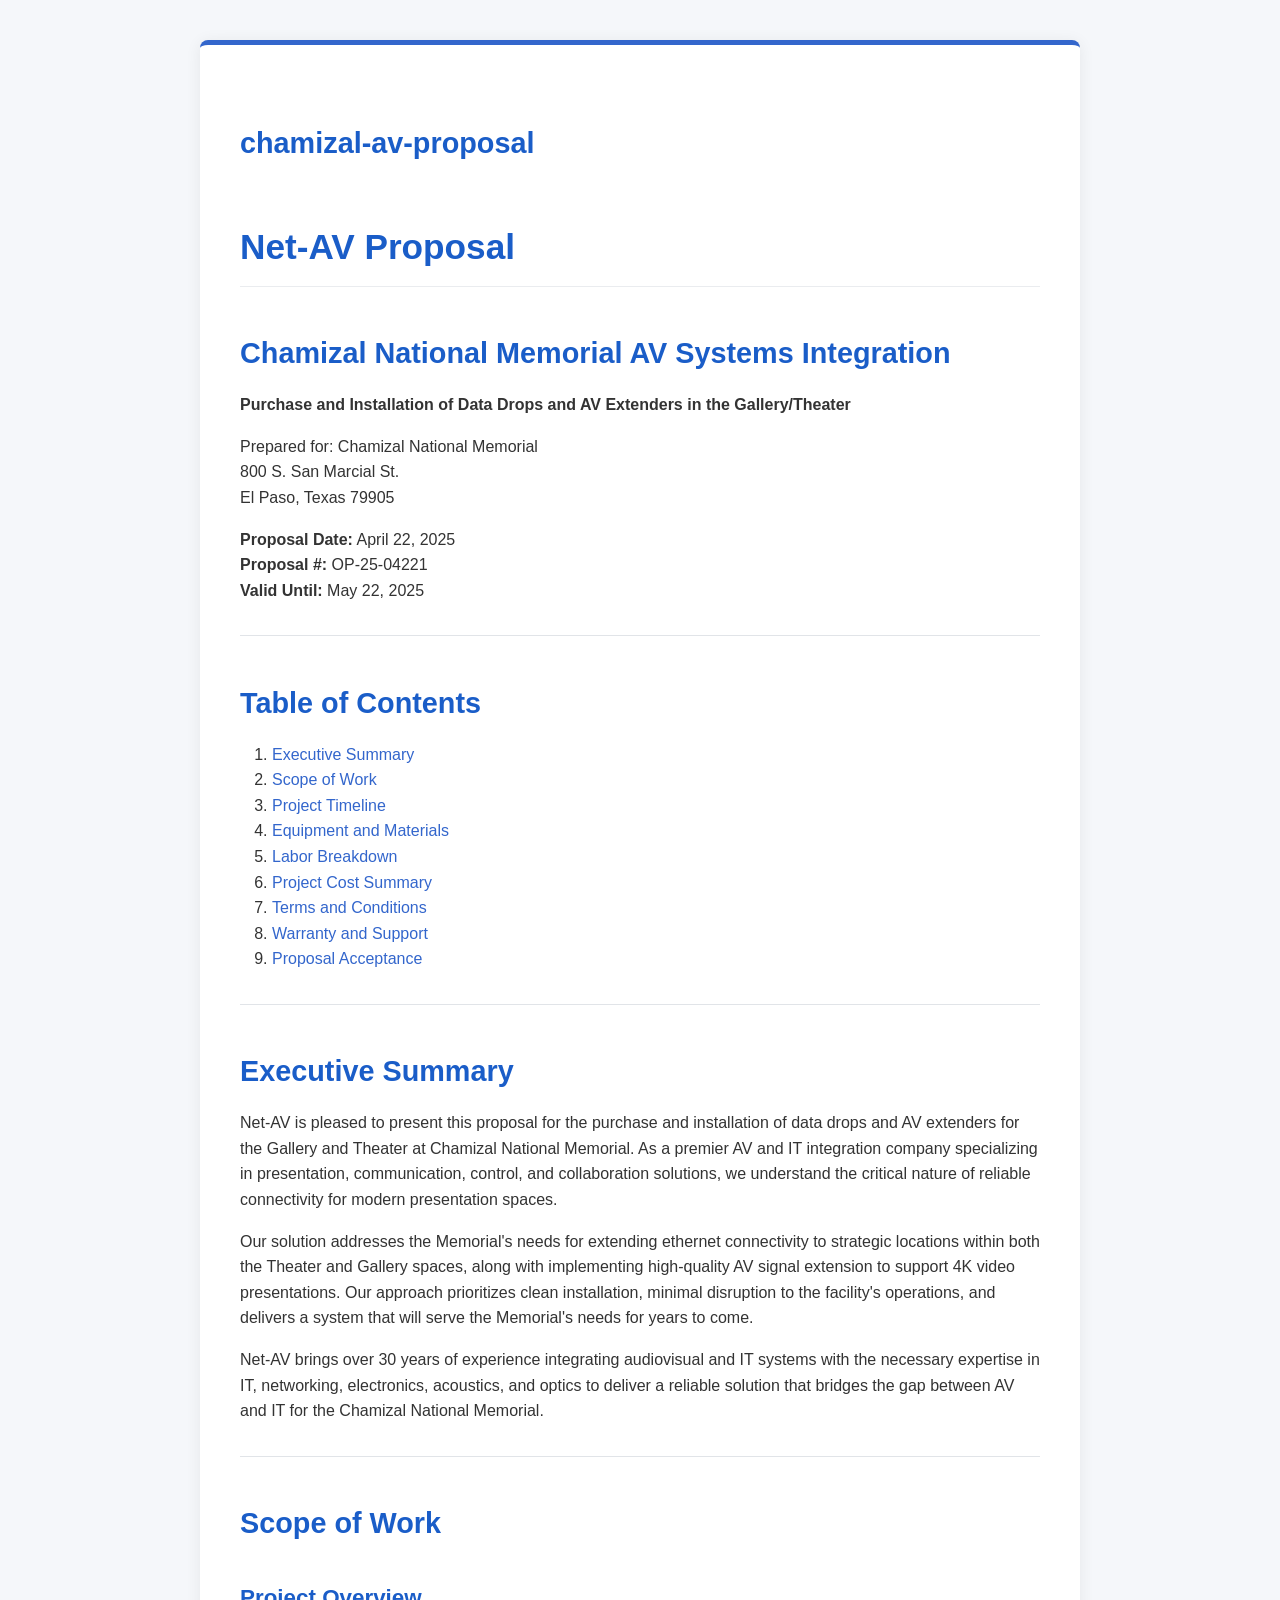
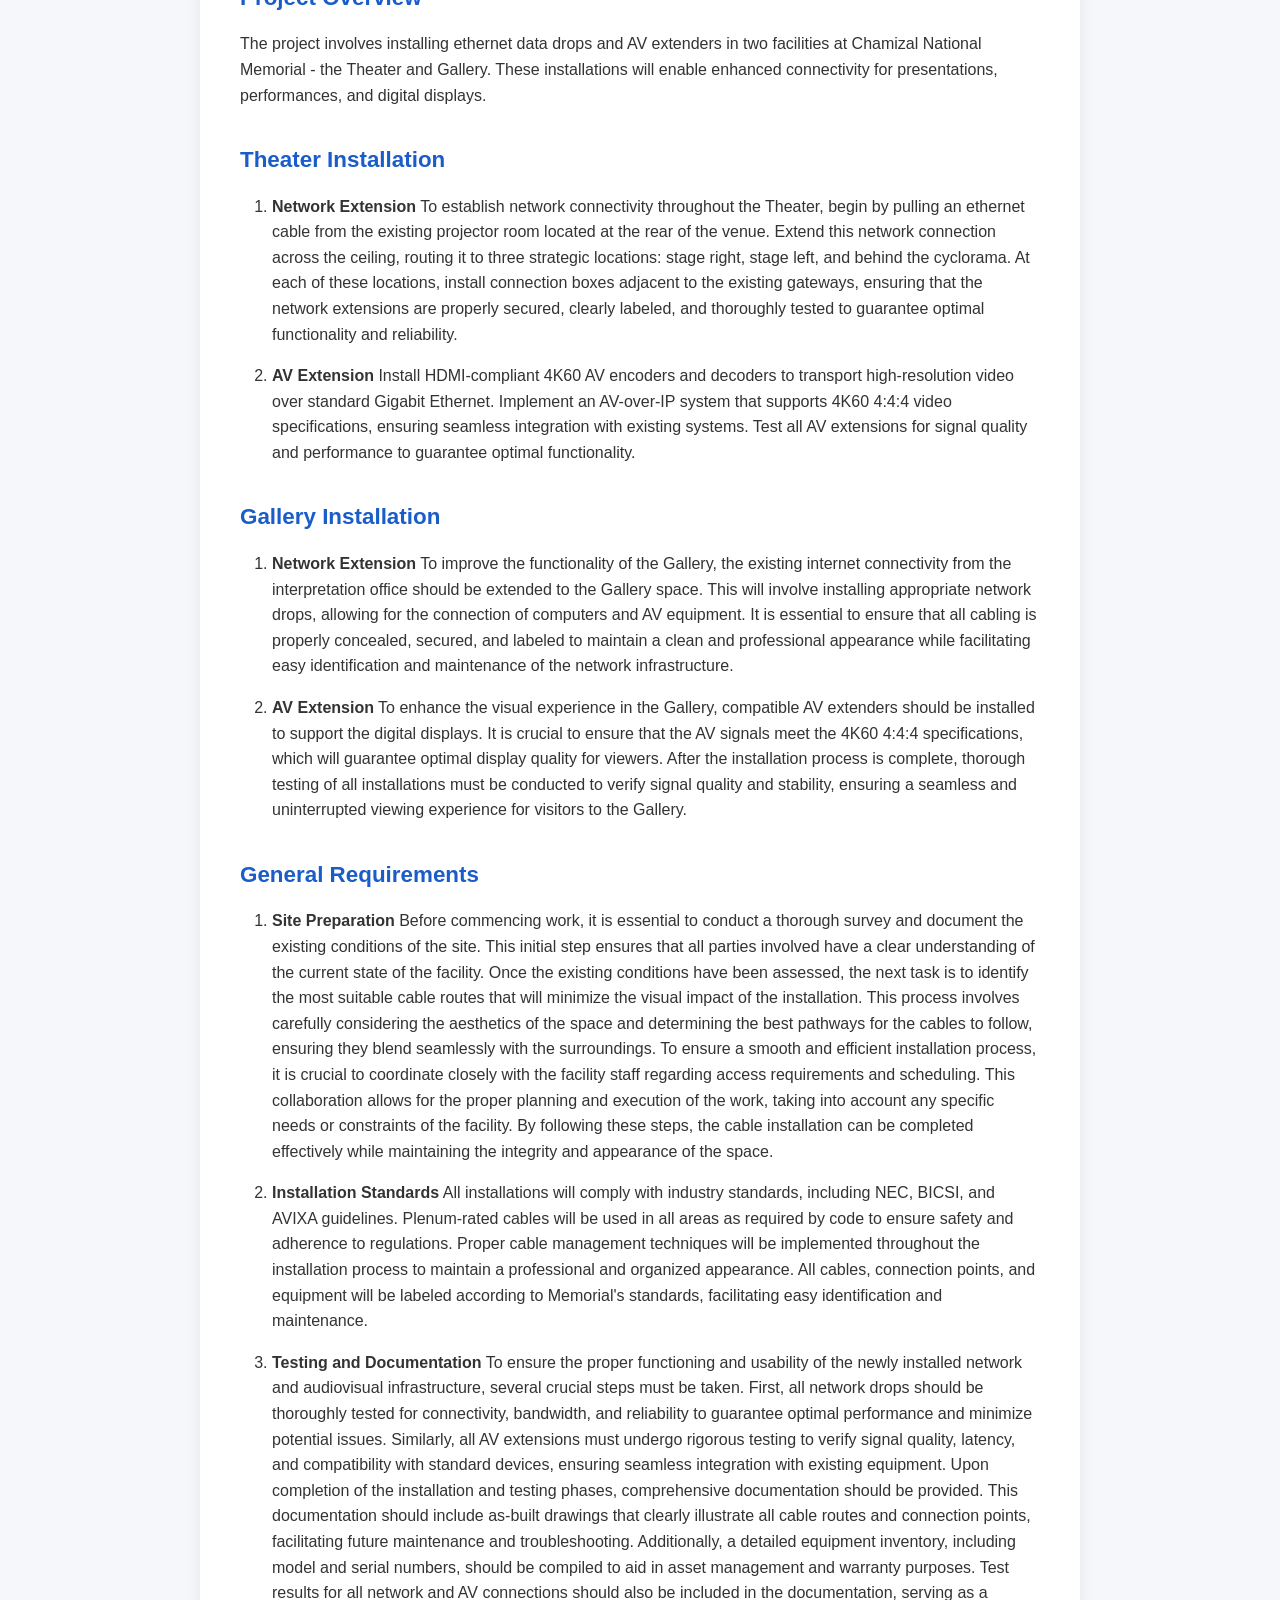
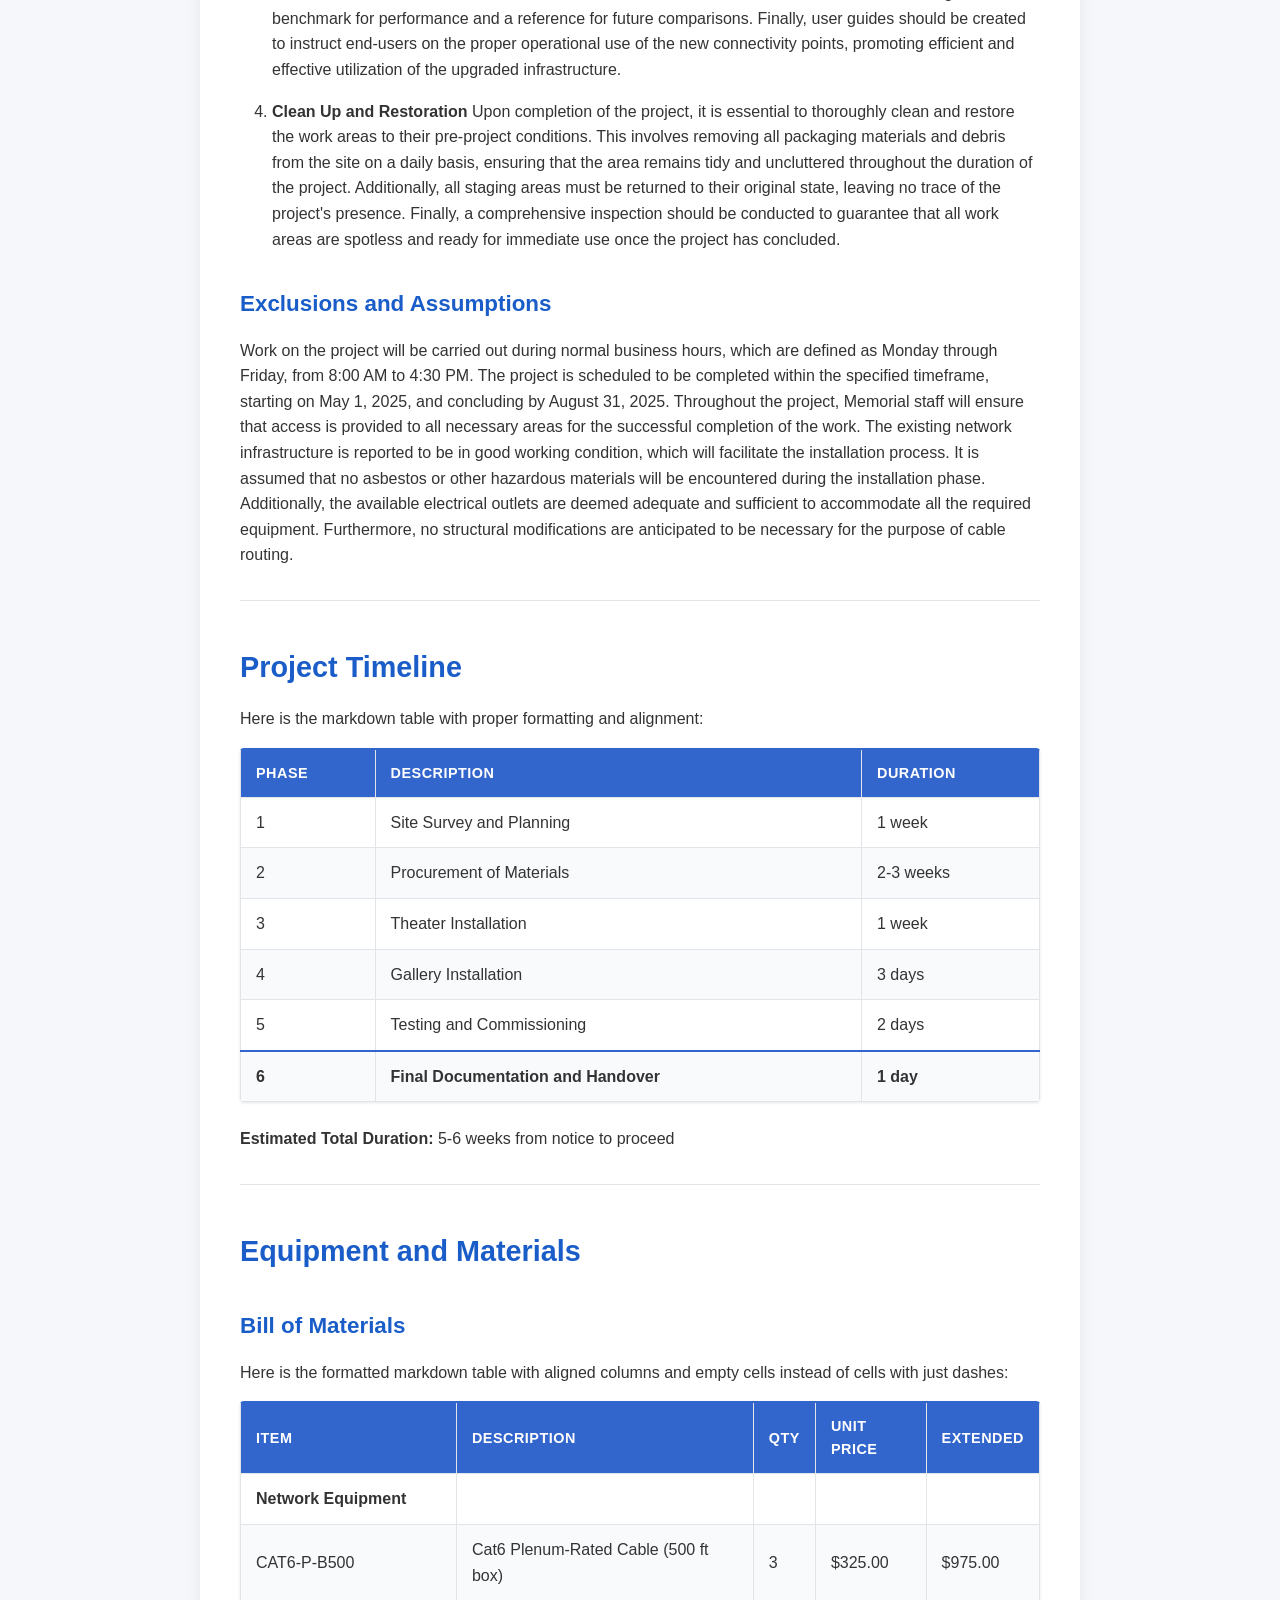
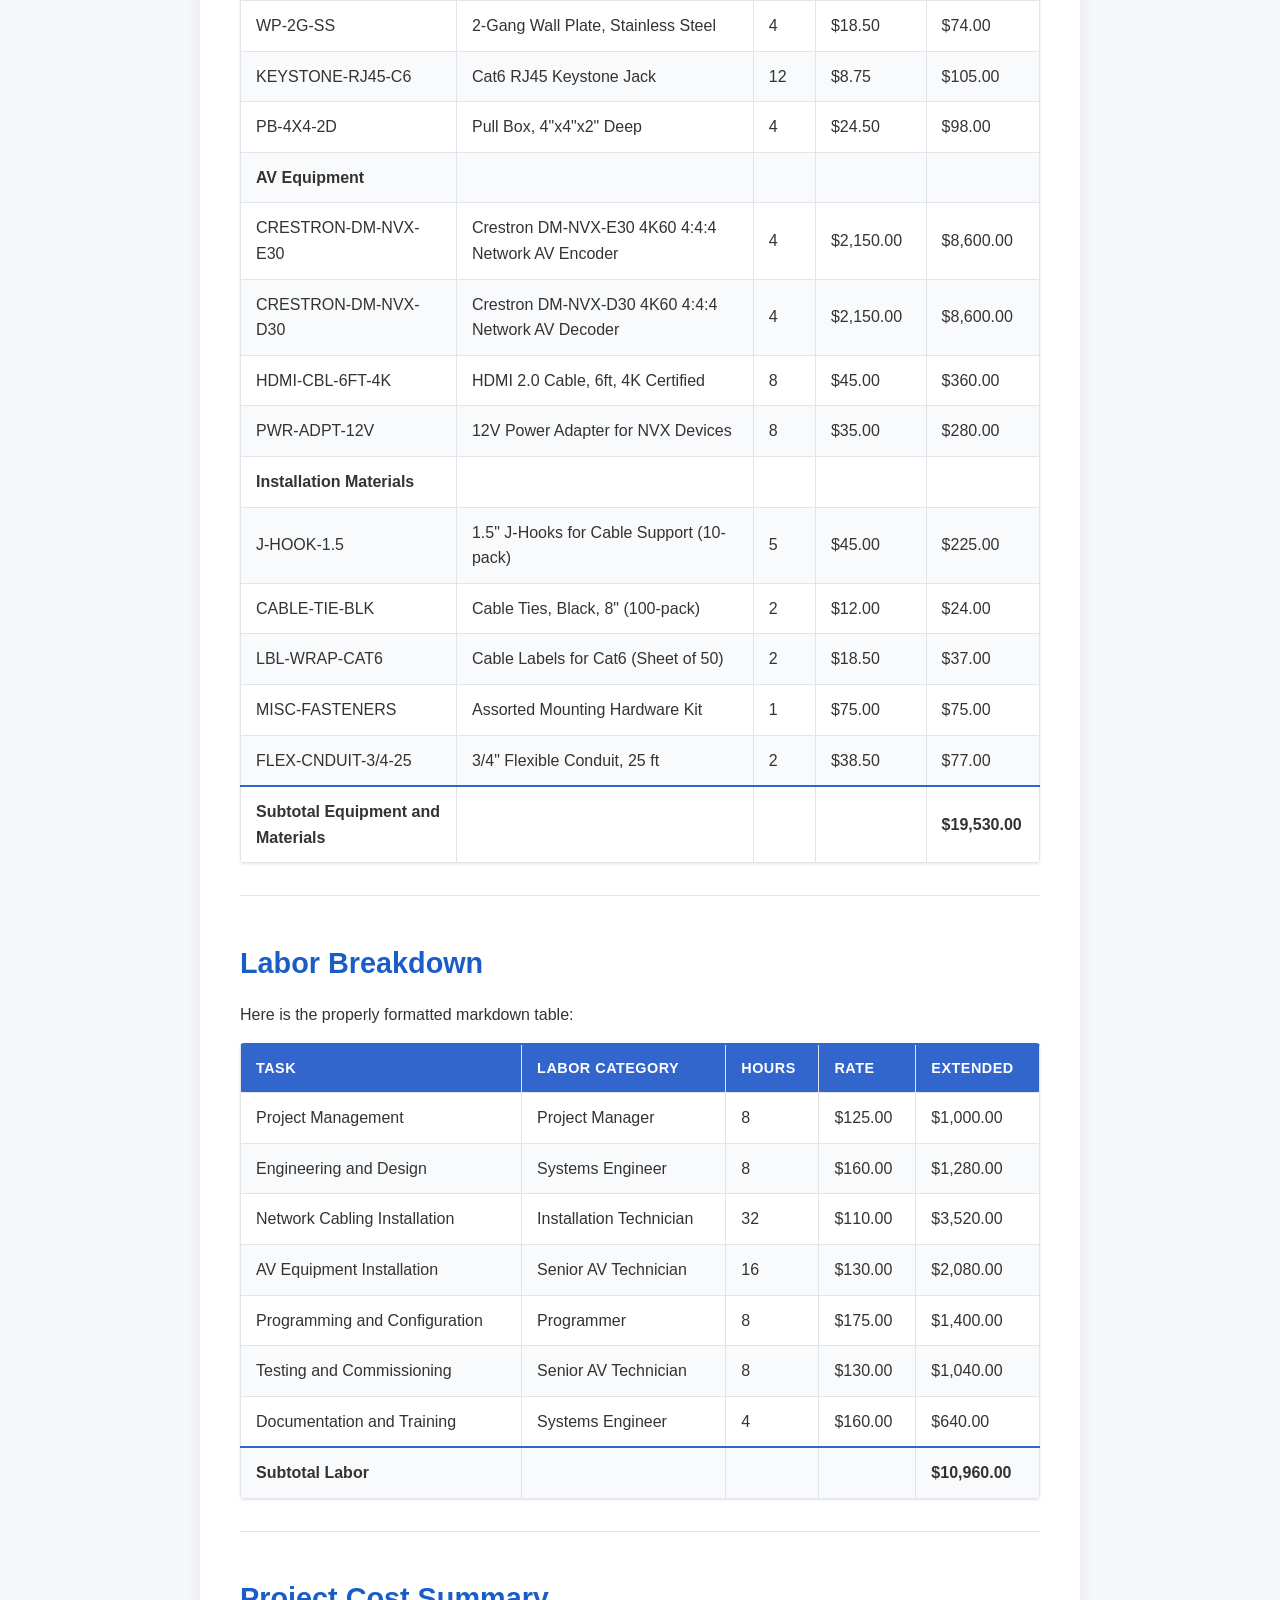
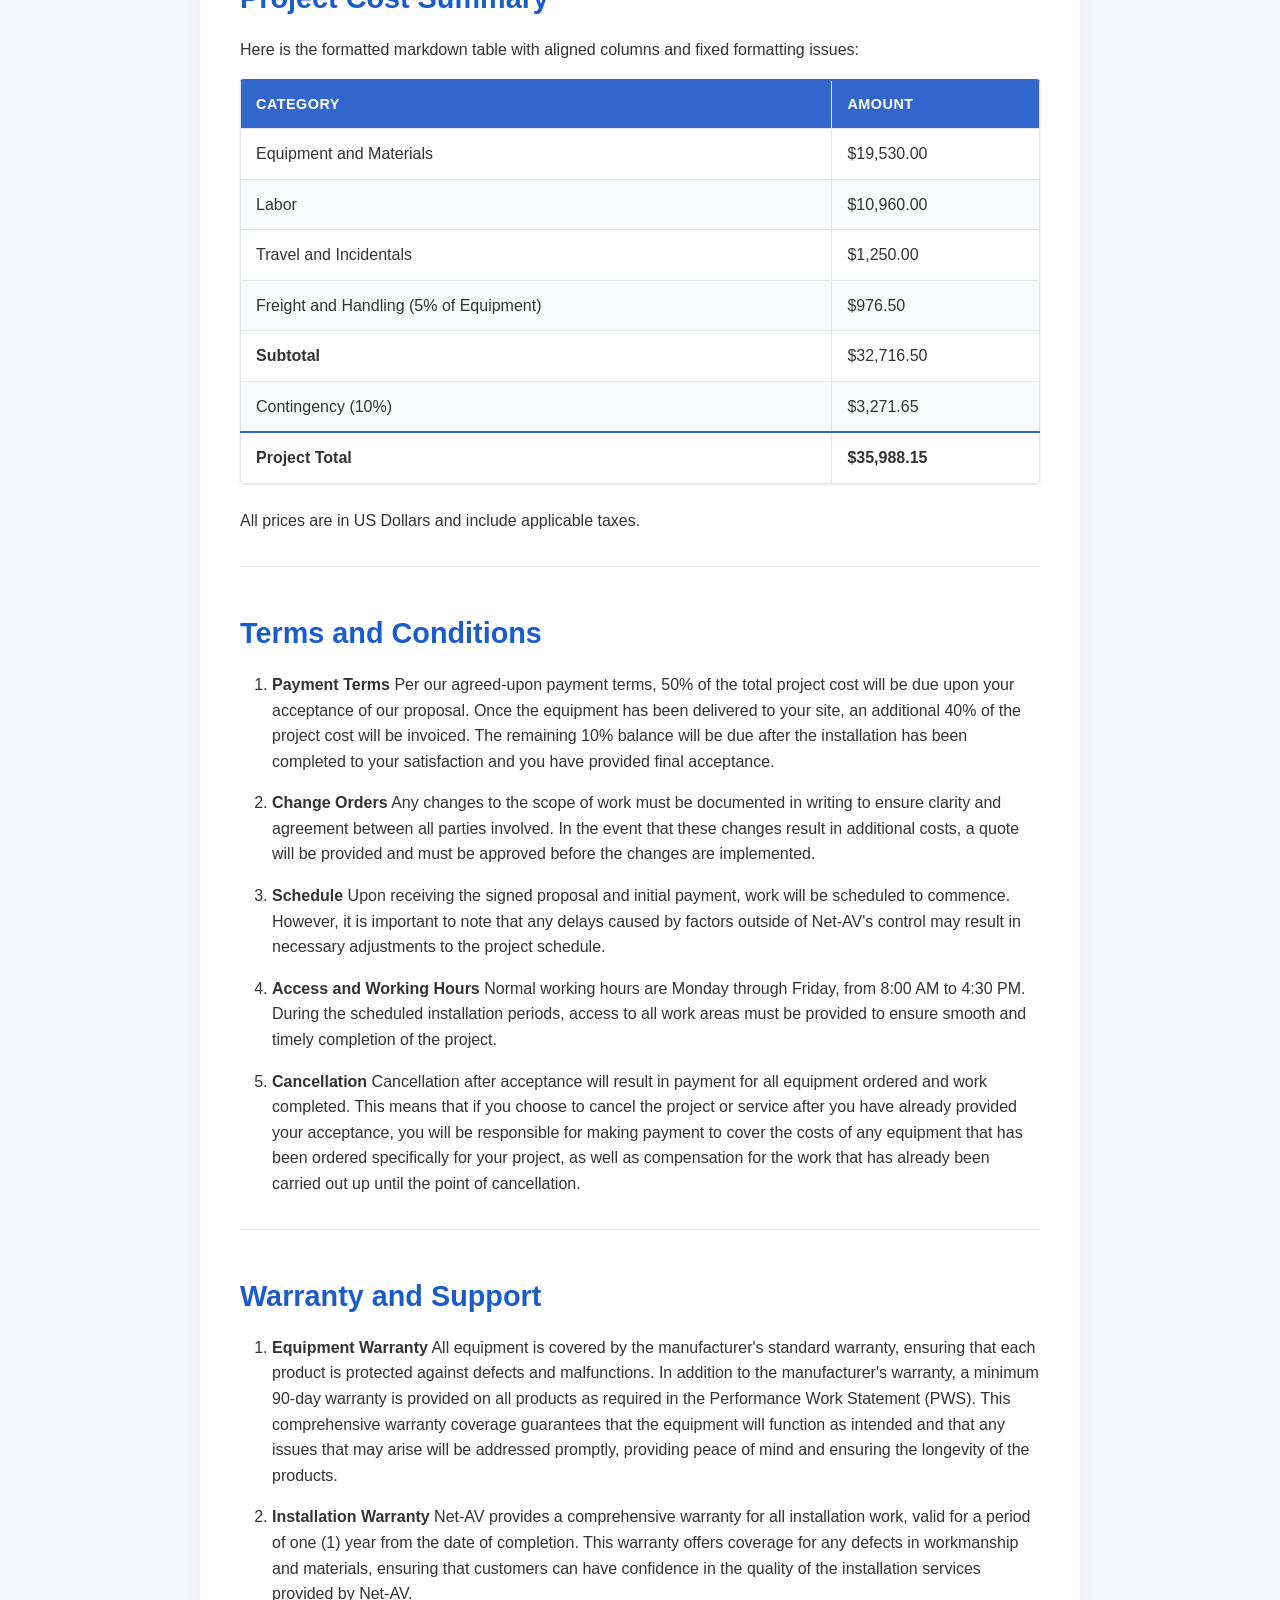
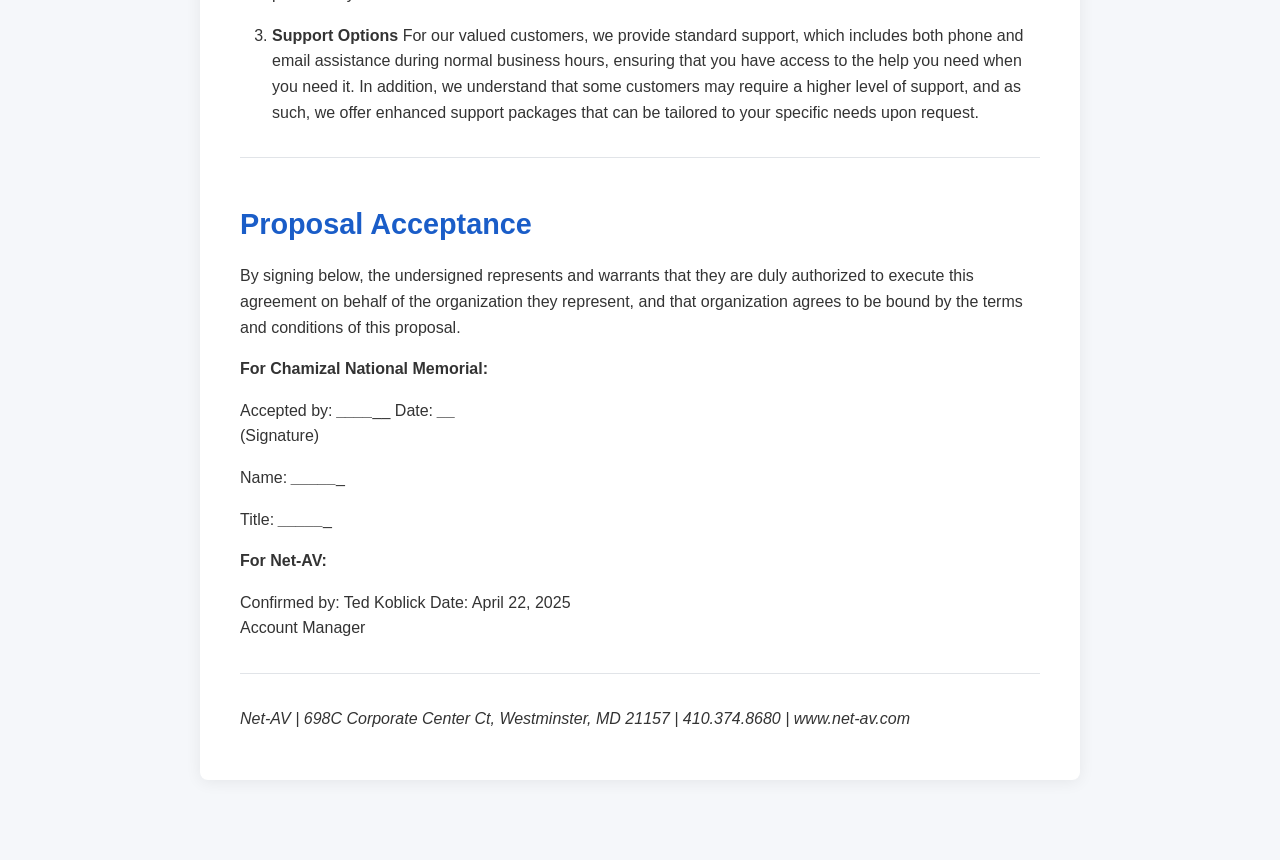
==== output/chamizal-av-proposal_Output.html @ cf9f0115 "Refactor converters into dedicated directory and add Claude AI support" ====
<!DOCTYPE html>
<html lang="en">
<head>
    <meta charset="UTF-8">
    <meta name="viewport" content="width=device-width, initial-scale=1.0">
    <title>Merged Markdown Documents</title>
    <link rel="stylesheet" href="../style.css">
</head>
<body>
  <div class="container">
    <section>
<h2>chamizal-av-proposal</h2>
<h1>Net-AV Proposal</h1>
<h2>Chamizal National Memorial AV Systems Integration</h2>
<p><strong>Purchase and Installation of Data Drops and AV Extenders in the Gallery/Theater</strong></p>
<p>Prepared for: Chamizal National Memorial<br />
800 S. San Marcial St.<br />
El Paso, Texas 79905</p>
<p><strong>Proposal Date:</strong> April 22, 2025<br />
<strong>Proposal #:</strong> OP-25-04221<br />
<strong>Valid Until:</strong> May 22, 2025</p>
<hr />
<h2>Table of Contents</h2>
<ol>
<li><a href="#executive-summary">Executive Summary</a></li>
<li><a href="#scope-of-work">Scope of Work</a></li>
<li><a href="#project-timeline">Project Timeline</a></li>
<li><a href="#equipment-and-materials">Equipment and Materials</a></li>
<li><a href="#labor-breakdown">Labor Breakdown</a></li>
<li><a href="#project-cost-summary">Project Cost Summary</a></li>
<li><a href="#terms-and-conditions">Terms and Conditions</a></li>
<li><a href="#warranty-and-support">Warranty and Support</a></li>
<li><a href="#proposal-acceptance">Proposal Acceptance</a></li>
</ol>
<hr />
<h2>Executive Summary</h2>
<p>Net-AV is pleased to present this proposal for the purchase and installation of data drops and AV extenders for the Gallery and Theater at Chamizal National Memorial. As a premier AV and IT integration company specializing in presentation, communication, control, and collaboration solutions, we understand the critical nature of reliable connectivity for modern presentation spaces.</p>
<p>Our solution addresses the Memorial's needs for extending ethernet connectivity to strategic locations within both the Theater and Gallery spaces, along with implementing high-quality AV signal extension to support 4K video presentations. Our approach prioritizes clean installation, minimal disruption to the facility's operations, and delivers a system that will serve the Memorial's needs for years to come.</p>
<p>Net-AV brings over 30 years of experience integrating audiovisual and IT systems with the necessary expertise in IT, networking, electronics, acoustics, and optics to deliver a reliable solution that bridges the gap between AV and IT for the Chamizal National Memorial.</p>
<hr />
<h2>Scope of Work</h2>
<h3>Project Overview</h3>
<p>The project involves installing ethernet data drops and AV extenders in two facilities at Chamizal National Memorial - the Theater and Gallery. These installations will enable enhanced connectivity for presentations, performances, and digital displays.</p>
<h3>Theater Installation</h3>
<ol>
<li>
<p><strong>Network Extension</strong>
To establish network connectivity throughout the Theater, begin by pulling an ethernet cable from the existing projector room located at the rear of the venue. Extend this network connection across the ceiling, routing it to three strategic locations: stage right, stage left, and behind the cyclorama. At each of these locations, install connection boxes adjacent to the existing gateways, ensuring that the network extensions are properly secured, clearly labeled, and thoroughly tested to guarantee optimal functionality and reliability.</p>
</li>
<li>
<p><strong>AV Extension</strong>
Install HDMI-compliant 4K60 AV encoders and decoders to transport high-resolution video over standard Gigabit Ethernet. Implement an AV-over-IP system that supports 4K60 4:4:4 video specifications, ensuring seamless integration with existing systems. Test all AV extensions for signal quality and performance to guarantee optimal functionality.</p>
</li>
</ol>
<h3>Gallery Installation</h3>
<ol>
<li>
<p><strong>Network Extension</strong>
To improve the functionality of the Gallery, the existing internet connectivity from the interpretation office should be extended to the Gallery space. This will involve installing appropriate network drops, allowing for the connection of computers and AV equipment. It is essential to ensure that all cabling is properly concealed, secured, and labeled to maintain a clean and professional appearance while facilitating easy identification and maintenance of the network infrastructure.</p>
</li>
<li>
<p><strong>AV Extension</strong>
To enhance the visual experience in the Gallery, compatible AV extenders should be installed to support the digital displays. It is crucial to ensure that the AV signals meet the 4K60 4:4:4 specifications, which will guarantee optimal display quality for viewers. After the installation process is complete, thorough testing of all installations must be conducted to verify signal quality and stability, ensuring a seamless and uninterrupted viewing experience for visitors to the Gallery.</p>
</li>
</ol>
<h3>General Requirements</h3>
<ol>
<li>
<p><strong>Site Preparation</strong>
Before commencing work, it is essential to conduct a thorough survey and document the existing conditions of the site. This initial step ensures that all parties involved have a clear understanding of the current state of the facility. Once the existing conditions have been assessed, the next task is to identify the most suitable cable routes that will minimize the visual impact of the installation. This process involves carefully considering the aesthetics of the space and determining the best pathways for the cables to follow, ensuring they blend seamlessly with the surroundings. To ensure a smooth and efficient installation process, it is crucial to coordinate closely with the facility staff regarding access requirements and scheduling. This collaboration allows for the proper planning and execution of the work, taking into account any specific needs or constraints of the facility. By following these steps, the cable installation can be completed effectively while maintaining the integrity and appearance of the space.</p>
</li>
<li>
<p><strong>Installation Standards</strong>
All installations will comply with industry standards, including NEC, BICSI, and AVIXA guidelines. Plenum-rated cables will be used in all areas as required by code to ensure safety and adherence to regulations. Proper cable management techniques will be implemented throughout the installation process to maintain a professional and organized appearance. All cables, connection points, and equipment will be labeled according to Memorial's standards, facilitating easy identification and maintenance.</p>
</li>
<li>
<p><strong>Testing and Documentation</strong>
To ensure the proper functioning and usability of the newly installed network and audiovisual infrastructure, several crucial steps must be taken. First, all network drops should be thoroughly tested for connectivity, bandwidth, and reliability to guarantee optimal performance and minimize potential issues. Similarly, all AV extensions must undergo rigorous testing to verify signal quality, latency, and compatibility with standard devices, ensuring seamless integration with existing equipment. Upon completion of the installation and testing phases, comprehensive documentation should be provided. This documentation should include as-built drawings that clearly illustrate all cable routes and connection points, facilitating future maintenance and troubleshooting. Additionally, a detailed equipment inventory, including model and serial numbers, should be compiled to aid in asset management and warranty purposes. Test results for all network and AV connections should also be included in the documentation, serving as a benchmark for performance and a reference for future comparisons. Finally, user guides should be created to instruct end-users on the proper operational use of the new connectivity points, promoting efficient and effective utilization of the upgraded infrastructure.</p>
</li>
<li>
<p><strong>Clean Up and Restoration</strong>
Upon completion of the project, it is essential to thoroughly clean and restore the work areas to their pre-project conditions. This involves removing all packaging materials and debris from the site on a daily basis, ensuring that the area remains tidy and uncluttered throughout the duration of the project. Additionally, all staging areas must be returned to their original state, leaving no trace of the project's presence. Finally, a comprehensive inspection should be conducted to guarantee that all work areas are spotless and ready for immediate use once the project has concluded.</p>
</li>
</ol>
<h3>Exclusions and Assumptions</h3>
<p>Work on the project will be carried out during normal business hours, which are defined as Monday through Friday, from 8:00 AM to 4:30 PM. The project is scheduled to be completed within the specified timeframe, starting on May 1, 2025, and concluding by August 31, 2025. Throughout the project, Memorial staff will ensure that access is provided to all necessary areas for the successful completion of the work. The existing network infrastructure is reported to be in good working condition, which will facilitate the installation process. It is assumed that no asbestos or other hazardous materials will be encountered during the installation phase. Additionally, the available electrical outlets are deemed adequate and sufficient to accommodate all the required equipment. Furthermore, no structural modifications are anticipated to be necessary for the purpose of cable routing.</p>
<hr />
<h2>Project Timeline</h2>
<p>Here is the markdown table with proper formatting and alignment:</p>
<table>
<thead>
<tr>
<th>Phase</th>
<th>Description</th>
<th>Duration</th>
</tr>
</thead>
<tbody>
<tr>
<td>1</td>
<td>Site Survey and Planning</td>
<td>1 week</td>
</tr>
<tr>
<td>2</td>
<td>Procurement of Materials</td>
<td>2-3 weeks</td>
</tr>
<tr>
<td>3</td>
<td>Theater Installation</td>
<td>1 week</td>
</tr>
<tr>
<td>4</td>
<td>Gallery Installation</td>
<td>3 days</td>
</tr>
<tr>
<td>5</td>
<td>Testing and Commissioning</td>
<td>2 days</td>
</tr>
<tr>
<td>6</td>
<td>Final Documentation and Handover</td>
<td>1 day</td>
</tr>
</tbody>
</table>
<p><strong>Estimated Total Duration:</strong> 5-6 weeks from notice to proceed</p>
<hr />
<h2>Equipment and Materials</h2>
<h3>Bill of Materials</h3>
<p>Here is the formatted markdown table with aligned columns and empty cells instead of cells with just dashes:</p>
<table>
<thead>
<tr>
<th>Item</th>
<th>Description</th>
<th>Qty</th>
<th>Unit Price</th>
<th>Extended</th>
</tr>
</thead>
<tbody>
<tr>
<td><strong>Network Equipment</strong></td>
<td></td>
<td></td>
<td></td>
<td></td>
</tr>
<tr>
<td>CAT6-P-B500</td>
<td>Cat6 Plenum-Rated Cable (500 ft box)</td>
<td>3</td>
<td>$325.00</td>
<td>$975.00</td>
</tr>
<tr>
<td>WP-2G-SS</td>
<td>2-Gang Wall Plate, Stainless Steel</td>
<td>4</td>
<td>$18.50</td>
<td>$74.00</td>
</tr>
<tr>
<td>KEYSTONE-RJ45-C6</td>
<td>Cat6 RJ45 Keystone Jack</td>
<td>12</td>
<td>$8.75</td>
<td>$105.00</td>
</tr>
<tr>
<td>PB-4X4-2D</td>
<td>Pull Box, 4"x4"x2" Deep</td>
<td>4</td>
<td>$24.50</td>
<td>$98.00</td>
</tr>
<tr>
<td><strong>AV Equipment</strong></td>
<td></td>
<td></td>
<td></td>
<td></td>
</tr>
<tr>
<td>CRESTRON-DM-NVX-E30</td>
<td>Crestron DM-NVX-E30 4K60 4:4:4 Network AV Encoder</td>
<td>4</td>
<td>$2,150.00</td>
<td>$8,600.00</td>
</tr>
<tr>
<td>CRESTRON-DM-NVX-D30</td>
<td>Crestron DM-NVX-D30 4K60 4:4:4 Network AV Decoder</td>
<td>4</td>
<td>$2,150.00</td>
<td>$8,600.00</td>
</tr>
<tr>
<td>HDMI-CBL-6FT-4K</td>
<td>HDMI 2.0 Cable, 6ft, 4K Certified</td>
<td>8</td>
<td>$45.00</td>
<td>$360.00</td>
</tr>
<tr>
<td>PWR-ADPT-12V</td>
<td>12V Power Adapter for NVX Devices</td>
<td>8</td>
<td>$35.00</td>
<td>$280.00</td>
</tr>
<tr>
<td><strong>Installation Materials</strong></td>
<td></td>
<td></td>
<td></td>
<td></td>
</tr>
<tr>
<td>J-HOOK-1.5</td>
<td>1.5" J-Hooks for Cable Support (10-pack)</td>
<td>5</td>
<td>$45.00</td>
<td>$225.00</td>
</tr>
<tr>
<td>CABLE-TIE-BLK</td>
<td>Cable Ties, Black, 8" (100-pack)</td>
<td>2</td>
<td>$12.00</td>
<td>$24.00</td>
</tr>
<tr>
<td>LBL-WRAP-CAT6</td>
<td>Cable Labels for Cat6 (Sheet of 50)</td>
<td>2</td>
<td>$18.50</td>
<td>$37.00</td>
</tr>
<tr>
<td>MISC-FASTENERS</td>
<td>Assorted Mounting Hardware Kit</td>
<td>1</td>
<td>$75.00</td>
<td>$75.00</td>
</tr>
<tr>
<td>FLEX-CNDUIT-3/4-25</td>
<td>3/4" Flexible Conduit, 25 ft</td>
<td>2</td>
<td>$38.50</td>
<td>$77.00</td>
</tr>
<tr>
<td><strong>Subtotal Equipment and Materials</strong></td>
<td></td>
<td></td>
<td></td>
<td><strong>$19,530.00</strong></td>
</tr>
</tbody>
</table>
<hr />
<h2>Labor Breakdown</h2>
<p>Here is the properly formatted markdown table:</p>
<table>
<thead>
<tr>
<th>Task</th>
<th>Labor Category</th>
<th>Hours</th>
<th>Rate</th>
<th>Extended</th>
</tr>
</thead>
<tbody>
<tr>
<td>Project Management</td>
<td>Project Manager</td>
<td>8</td>
<td>$125.00</td>
<td>$1,000.00</td>
</tr>
<tr>
<td>Engineering and Design</td>
<td>Systems Engineer</td>
<td>8</td>
<td>$160.00</td>
<td>$1,280.00</td>
</tr>
<tr>
<td>Network Cabling Installation</td>
<td>Installation Technician</td>
<td>32</td>
<td>$110.00</td>
<td>$3,520.00</td>
</tr>
<tr>
<td>AV Equipment Installation</td>
<td>Senior AV Technician</td>
<td>16</td>
<td>$130.00</td>
<td>$2,080.00</td>
</tr>
<tr>
<td>Programming and Configuration</td>
<td>Programmer</td>
<td>8</td>
<td>$175.00</td>
<td>$1,400.00</td>
</tr>
<tr>
<td>Testing and Commissioning</td>
<td>Senior AV Technician</td>
<td>8</td>
<td>$130.00</td>
<td>$1,040.00</td>
</tr>
<tr>
<td>Documentation and Training</td>
<td>Systems Engineer</td>
<td>4</td>
<td>$160.00</td>
<td>$640.00</td>
</tr>
<tr>
<td><strong>Subtotal Labor</strong></td>
<td></td>
<td></td>
<td></td>
<td><strong>$10,960.00</strong></td>
</tr>
</tbody>
</table>
<hr />
<h2>Project Cost Summary</h2>
<p>Here is the formatted markdown table with aligned columns and fixed formatting issues:</p>
<table>
<thead>
<tr>
<th>Category</th>
<th>Amount</th>
</tr>
</thead>
<tbody>
<tr>
<td>Equipment and Materials</td>
<td>$19,530.00</td>
</tr>
<tr>
<td>Labor</td>
<td>$10,960.00</td>
</tr>
<tr>
<td>Travel and Incidentals</td>
<td>$1,250.00</td>
</tr>
<tr>
<td>Freight and Handling (5% of Equipment)</td>
<td>$976.50</td>
</tr>
<tr>
<td><strong>Subtotal</strong></td>
<td>$32,716.50</td>
</tr>
<tr>
<td>Contingency (10%)</td>
<td>$3,271.65</td>
</tr>
<tr>
<td><strong>Project Total</strong></td>
<td><strong>$35,988.15</strong></td>
</tr>
</tbody>
</table>
<p>All prices are in US Dollars and include applicable taxes.</p>
<hr />
<h2>Terms and Conditions</h2>
<ol>
<li>
<p><strong>Payment Terms</strong>
Per our agreed-upon payment terms, 50% of the total project cost will be due upon your acceptance of our proposal. Once the equipment has been delivered to your site, an additional 40% of the project cost will be invoiced. The remaining 10% balance will be due after the installation has been completed to your satisfaction and you have provided final acceptance.</p>
</li>
<li>
<p><strong>Change Orders</strong>
Any changes to the scope of work must be documented in writing to ensure clarity and agreement between all parties involved. In the event that these changes result in additional costs, a quote will be provided and must be approved before the changes are implemented.</p>
</li>
<li>
<p><strong>Schedule</strong>
Upon receiving the signed proposal and initial payment, work will be scheduled to commence. However, it is important to note that any delays caused by factors outside of Net-AV's control may result in necessary adjustments to the project schedule.</p>
</li>
<li>
<p><strong>Access and Working Hours</strong>
Normal working hours are Monday through Friday, from 8:00 AM to 4:30 PM. During the scheduled installation periods, access to all work areas must be provided to ensure smooth and timely completion of the project.</p>
</li>
<li>
<p><strong>Cancellation</strong>
Cancellation after acceptance will result in payment for all equipment ordered and work completed. This means that if you choose to cancel the project or service after you have already provided your acceptance, you will be responsible for making payment to cover the costs of any equipment that has been ordered specifically for your project, as well as compensation for the work that has already been carried out up until the point of cancellation.</p>
</li>
</ol>
<hr />
<h2>Warranty and Support</h2>
<ol>
<li>
<p><strong>Equipment Warranty</strong>
All equipment is covered by the manufacturer's standard warranty, ensuring that each product is protected against defects and malfunctions. In addition to the manufacturer's warranty, a minimum 90-day warranty is provided on all products as required in the Performance Work Statement (PWS). This comprehensive warranty coverage guarantees that the equipment will function as intended and that any issues that may arise will be addressed promptly, providing peace of mind and ensuring the longevity of the products.</p>
</li>
<li>
<p><strong>Installation Warranty</strong>
Net-AV provides a comprehensive warranty for all installation work, valid for a period of one (1) year from the date of completion. This warranty offers coverage for any defects in workmanship and materials, ensuring that customers can have confidence in the quality of the installation services provided by Net-AV.</p>
</li>
<li>
<p><strong>Support Options</strong>
For our valued customers, we provide standard support, which includes both phone and email assistance during normal business hours, ensuring that you have access to the help you need when you need it. In addition, we understand that some customers may require a higher level of support, and as such, we offer enhanced support packages that can be tailored to your specific needs upon request.</p>
</li>
</ol>
<hr />
<h2>Proposal Acceptance</h2>
<p>By signing below, the undersigned represents and warrants that they are duly authorized to execute this agreement on behalf of the organization they represent, and that organization agrees to be bound by the terms and conditions of this proposal.</p>
<p><strong>For Chamizal National Memorial:</strong></p>
<p>Accepted by: <strong><em>_</em></strong><strong><em>_</em></strong><strong><em>_</em></strong><strong><em>_</em></strong>__ Date: <strong><em>_</em></strong><strong><em>_</em></strong><br />
                                (Signature)</p>
<p>Name: <strong><em>_</em></strong><strong><em>_</em></strong><strong><em>_</em></strong><strong><em>_</em></strong><strong><em>_</em></strong>_</p>
<p>Title: <strong><em>_</em></strong><strong><em>_</em></strong><strong><em>_</em></strong><strong><em>_</em></strong><strong><em>_</em></strong>_</p>
<p><strong>For Net-AV:</strong></p>
<p>Confirmed by: Ted Koblick                   Date: April 22, 2025<br />
                    Account Manager</p>
<hr />
<p><em>Net-AV | 698C Corporate Center Ct, Westminster, MD 21157 | 410.374.8680 | www.net-av.com</em></p>
</section>
  </div>
</body>
</html>
---- style.css ----
body {
    font-family: 'Segoe UI', 'Helvetica Neue', Arial, 'Liberation Sans', sans-serif;
    background: #f5f7fa;
    color: #333;
    margin: 0;
    padding: 0 0 40px 0;
    line-height: 1.6;
}
.container {
    max-width: 800px;
    margin: 40px auto;
    background: #fff;
    border-radius: 8px;
    box-shadow: 0 2px 16px rgba(0,0,0,0.07);
    padding: 32px 40px;
    border-top: 5px solid #3366cc;
}
h1, h2, h3, h4, h5, h6 {
    color: #1a5dc8;
    margin-top: 1.5em;
    margin-bottom: 0.5em;
    font-weight: 600;
}

h1 {
    font-size: 2.2em;
    border-bottom: 1px solid #eaecef;
    padding-bottom: 0.3em;
}

h2 {
    font-size: 1.8em;
}

h3 {
    font-size: 1.4em;
}
p, ul, ol, pre, blockquote {
    margin-bottom: 1em;
}
a {
    color: #3366cc;
    text-decoration: none;
}
a:hover {
    text-decoration: underline;
}
pre, code {
    background: #f3f3f3;
    border-radius: 4px;
    padding: 2px 6px;
    font-family: 'Fira Mono', 'Consolas', 'Monaco', monospace;
}
pre {
    padding: 12px;
    overflow-x: auto;
}
blockquote {
    border-left: 4px solid #e1e4e8;
    background: #f9f9f9;
    padding: 10px 20px;
    margin: 1.5em 0;
    color: #555;
}
ul, ol {
    padding-left: 2em;
}
table {
    border-collapse: collapse;
    margin-bottom: 1.5em;
    width: 100%;
    box-shadow: 0 1px 3px rgba(0,0,0,0.1);
    border-radius: 4px;
    overflow: hidden;
}

td, th {
    border: 1px solid #e1e4e8;
    padding: 12px 15px;
    text-align: left;
}

th {
    background: #3366cc;
    color: white;
    font-weight: 600;
    text-transform: uppercase;
    font-size: 0.9em;
    letter-spacing: 0.5px;
}

tr:nth-child(even) {
    background-color: #f9fafc;
}

tr:hover {
    background-color: #f0f4f8;
}

td:last-child, th:last-child {
    text-align: left;
}

/* Price columns styling */
td:nth-child(5), td:nth-child(6), 
th:nth-child(5), th:nth-child(6) {
    text-align: left;
}

/* Subtotal row styling */
tr:last-child {
    font-weight: bold;
    border-top: 2px solid #3366cc;
}
hr {
    border: none;
    border-top: 1px solid #e1e4e8;
    margin: 2em 0;
}
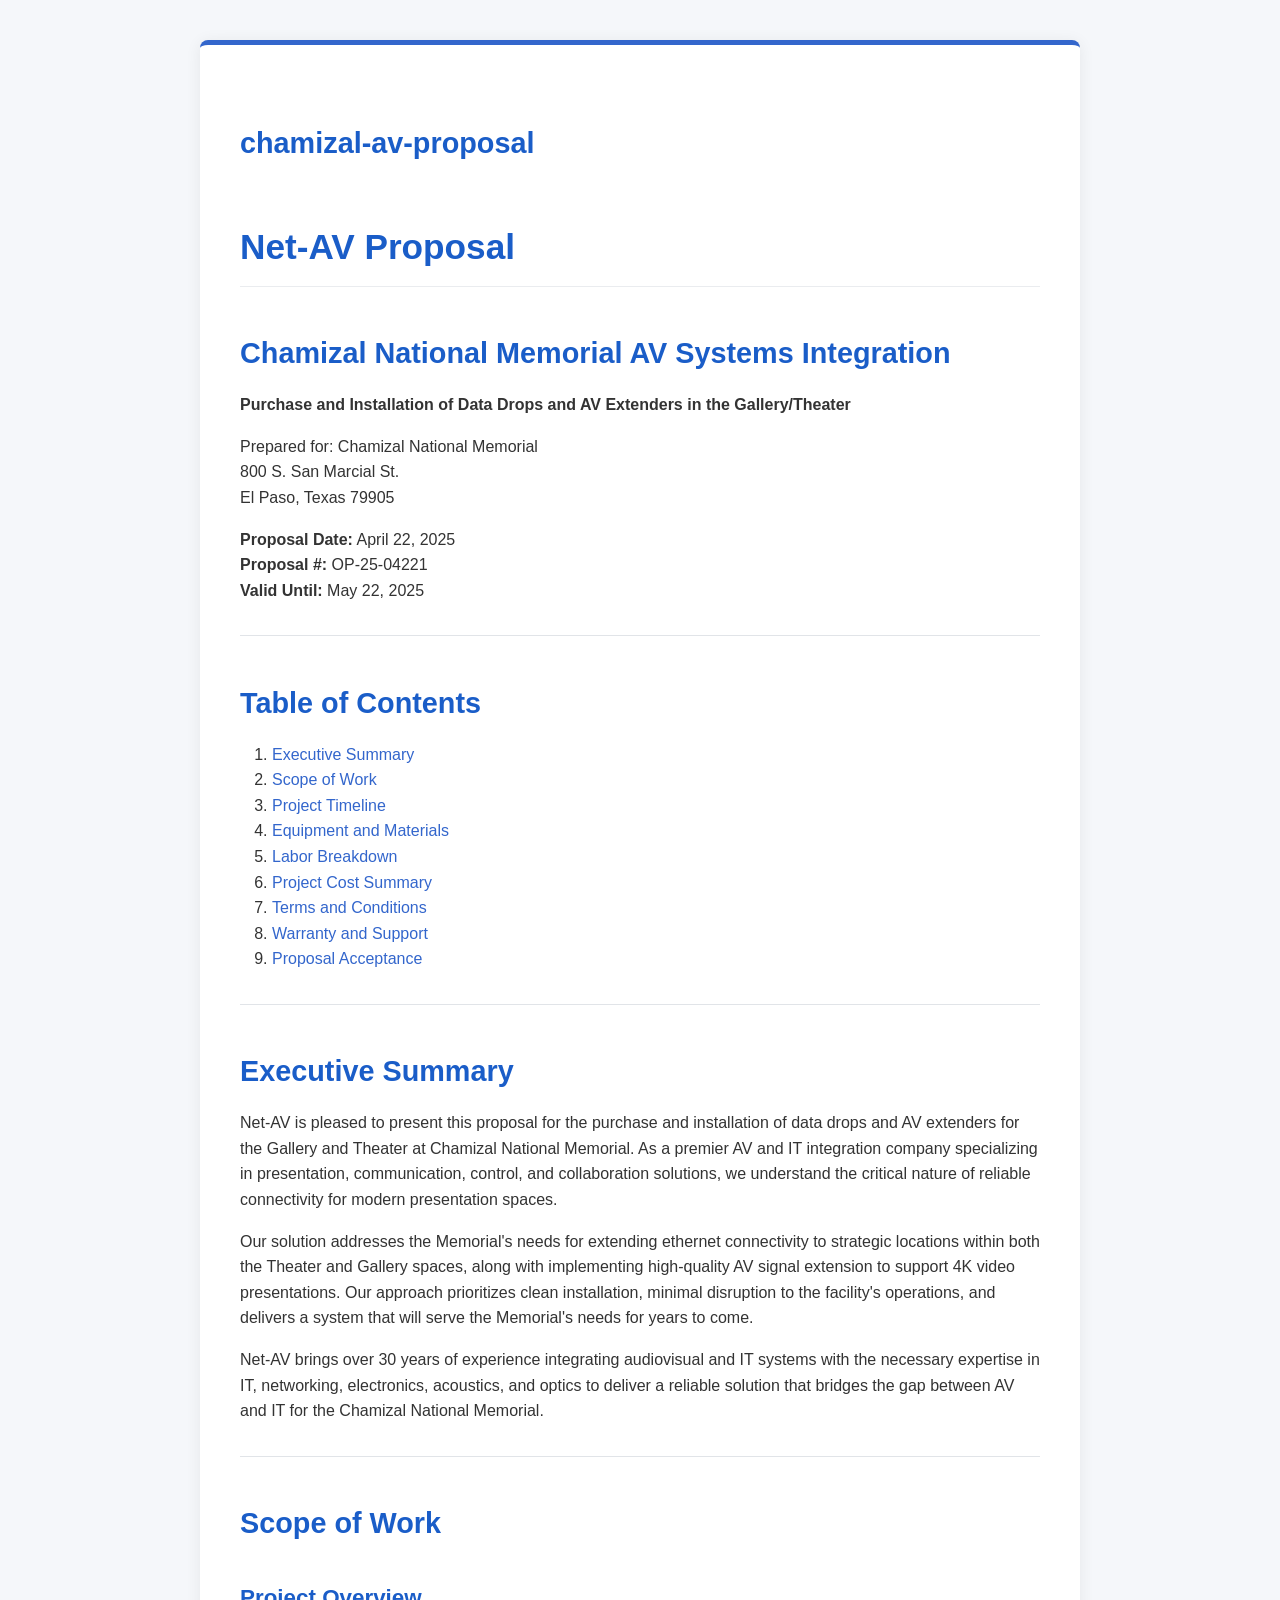
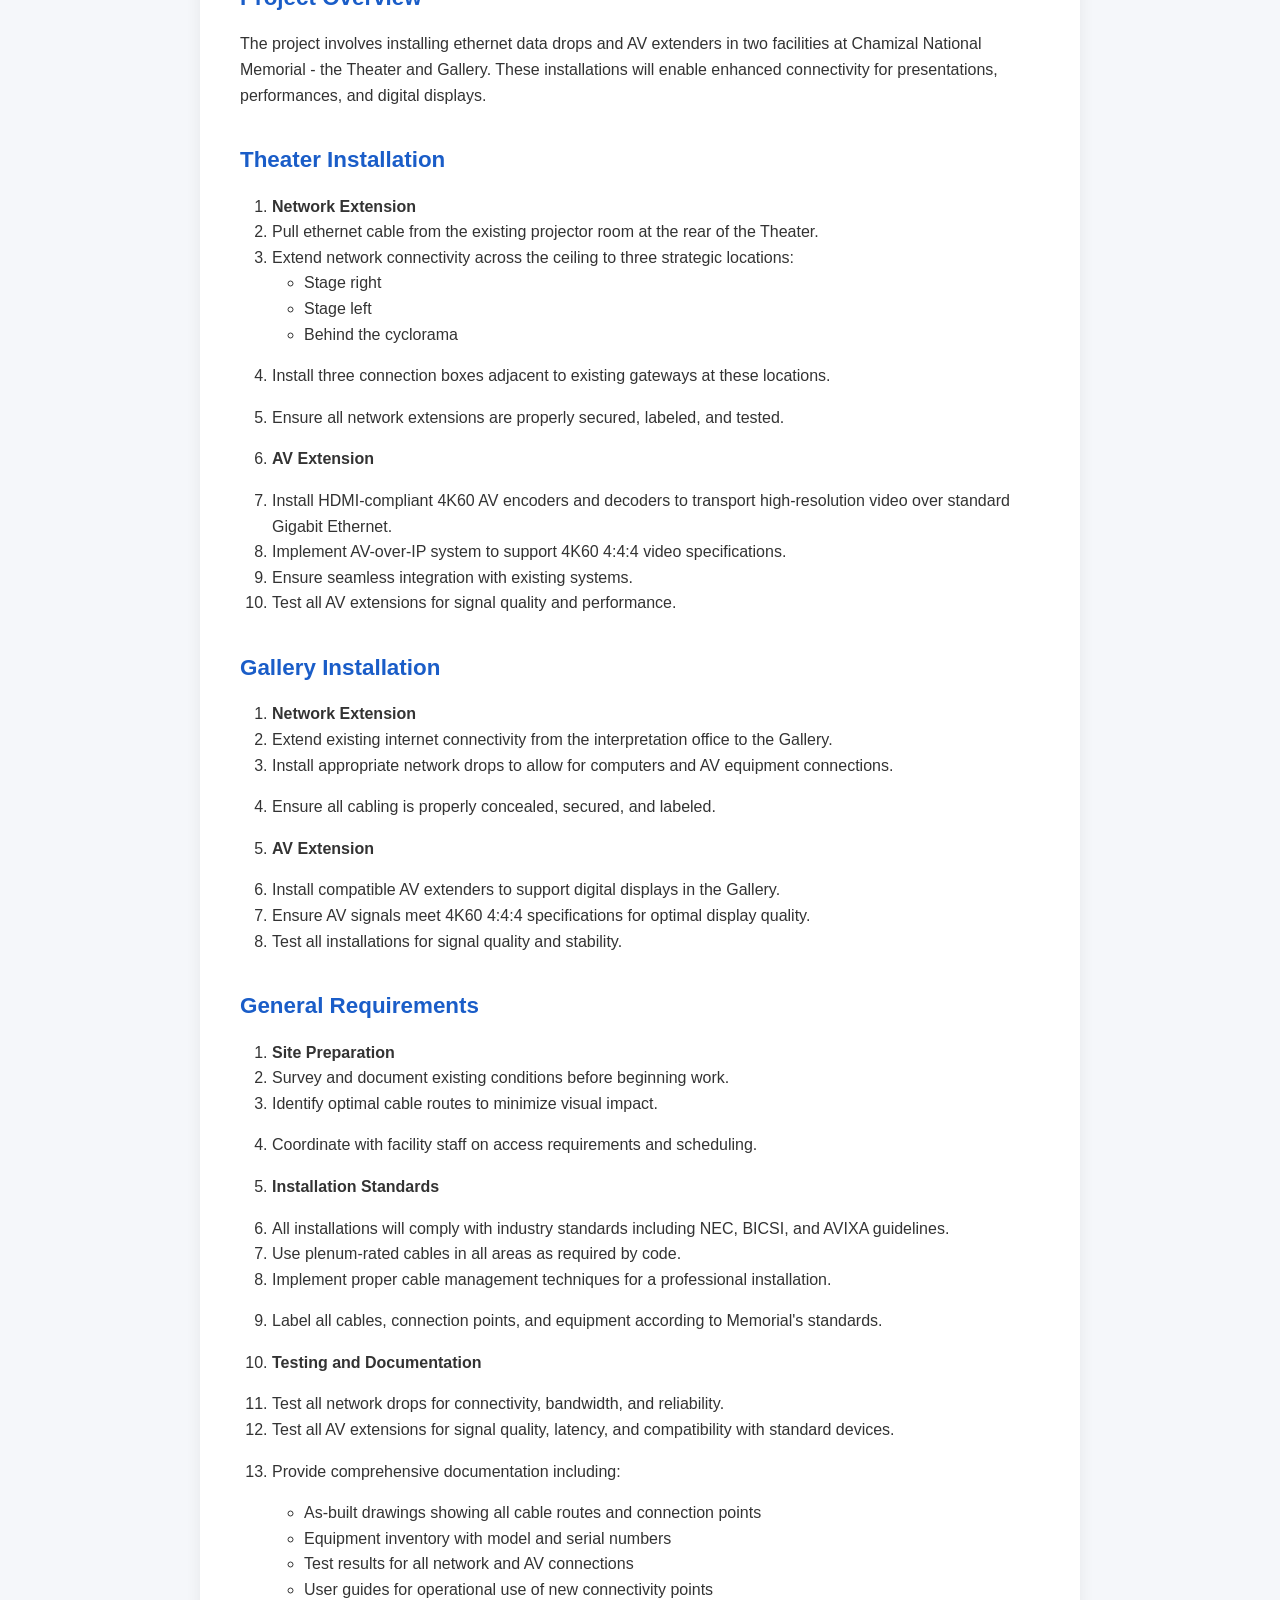
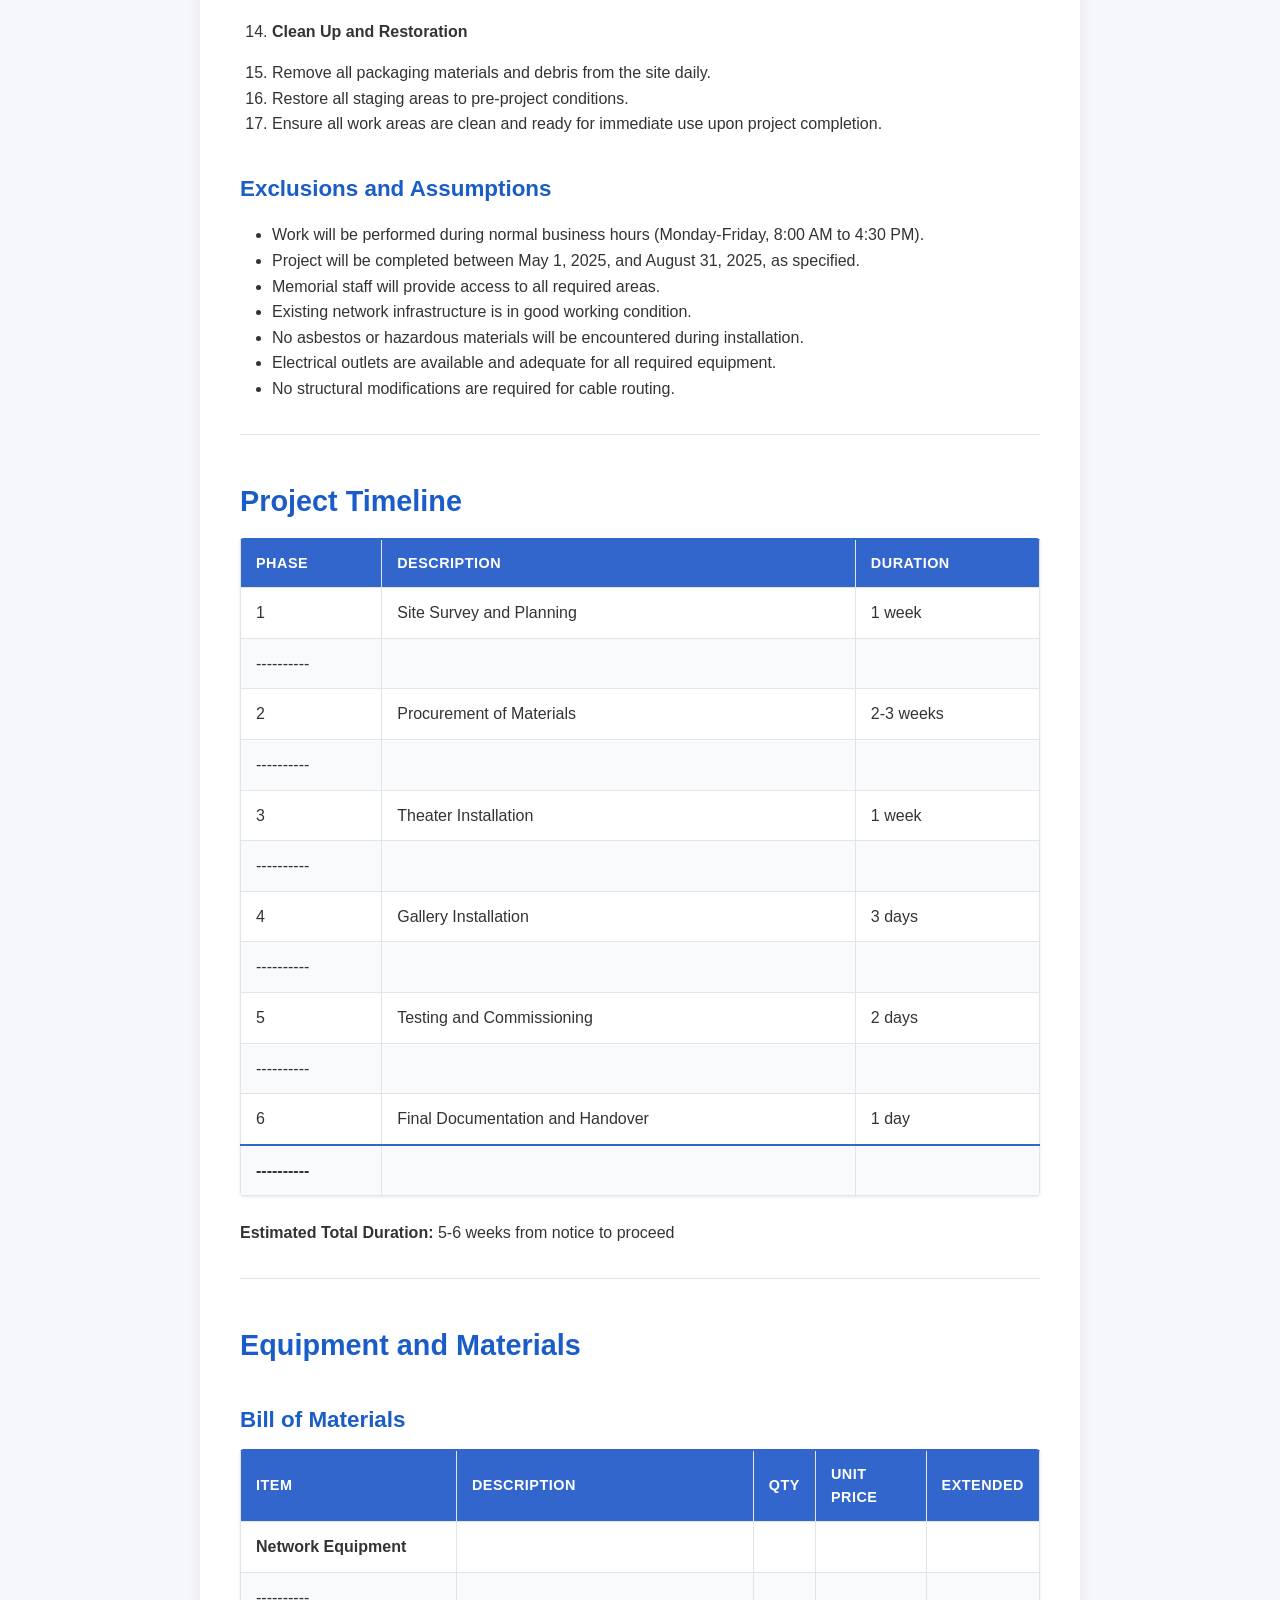
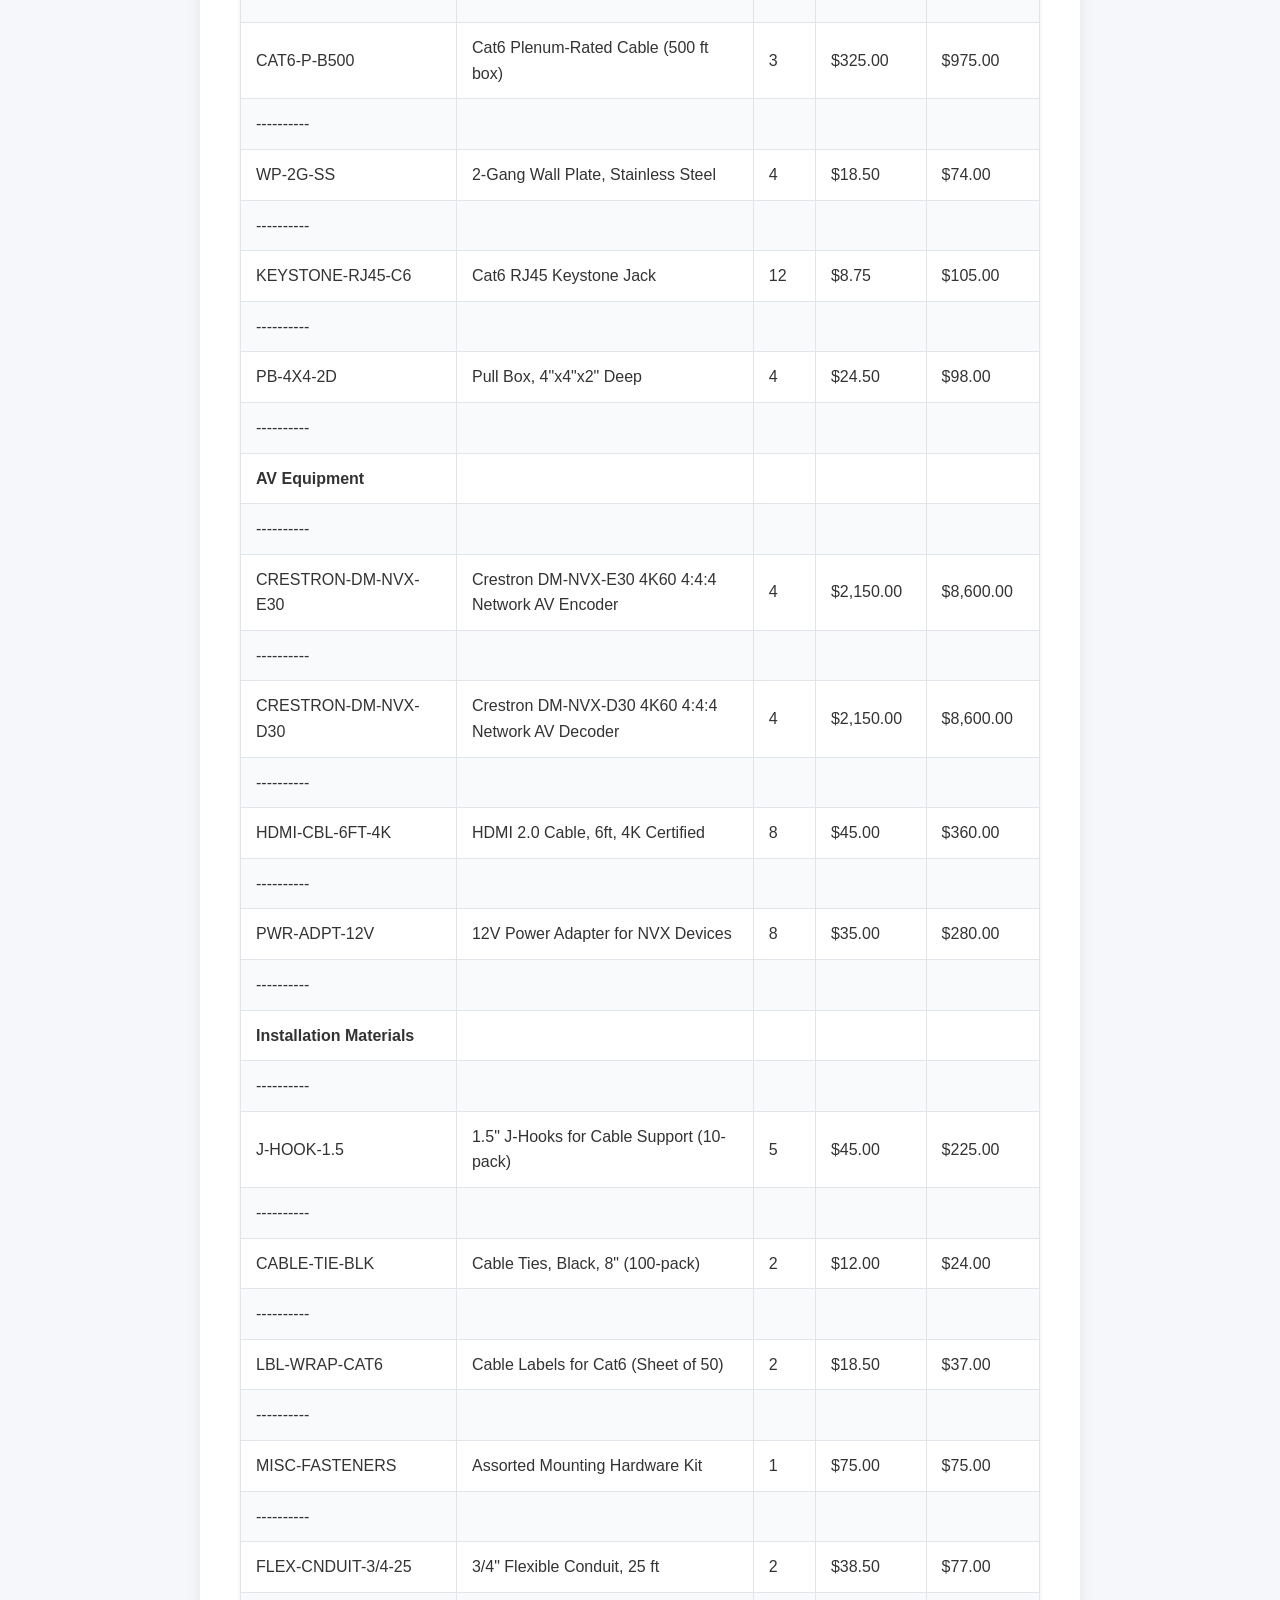
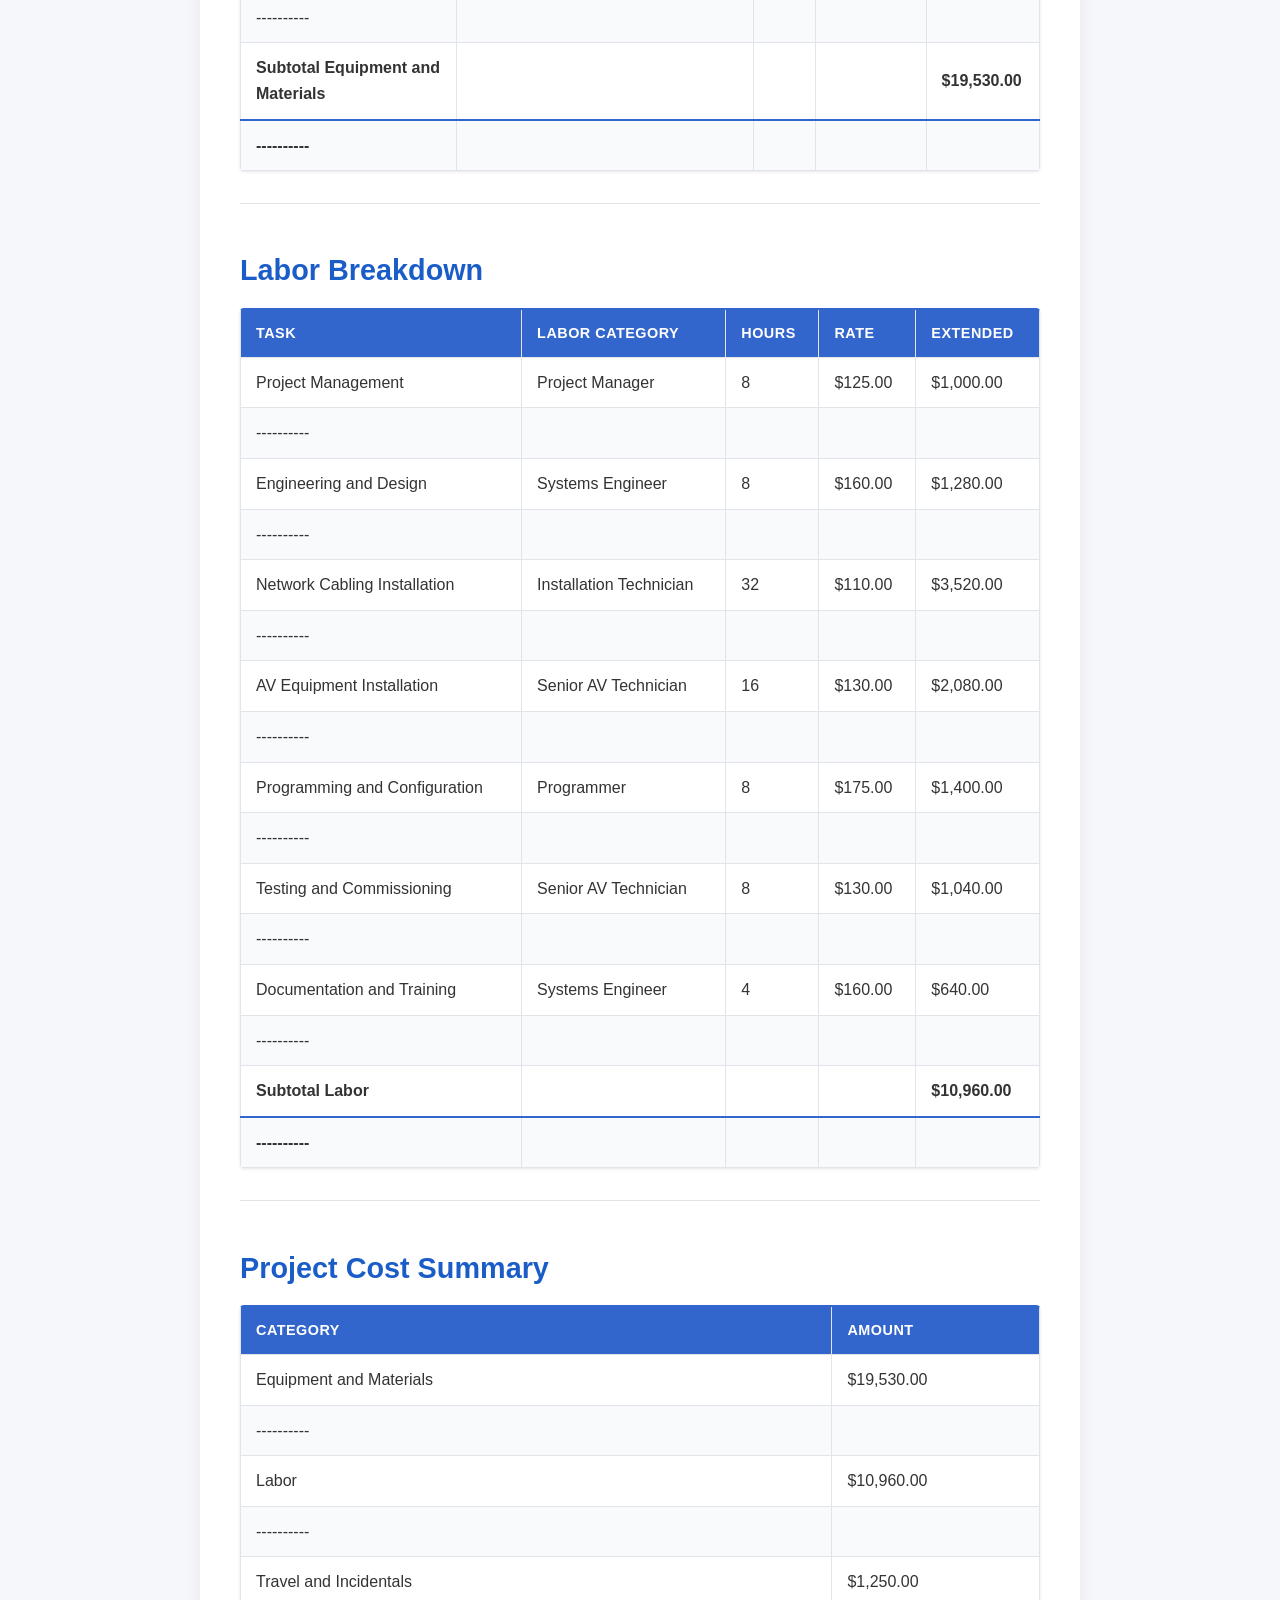
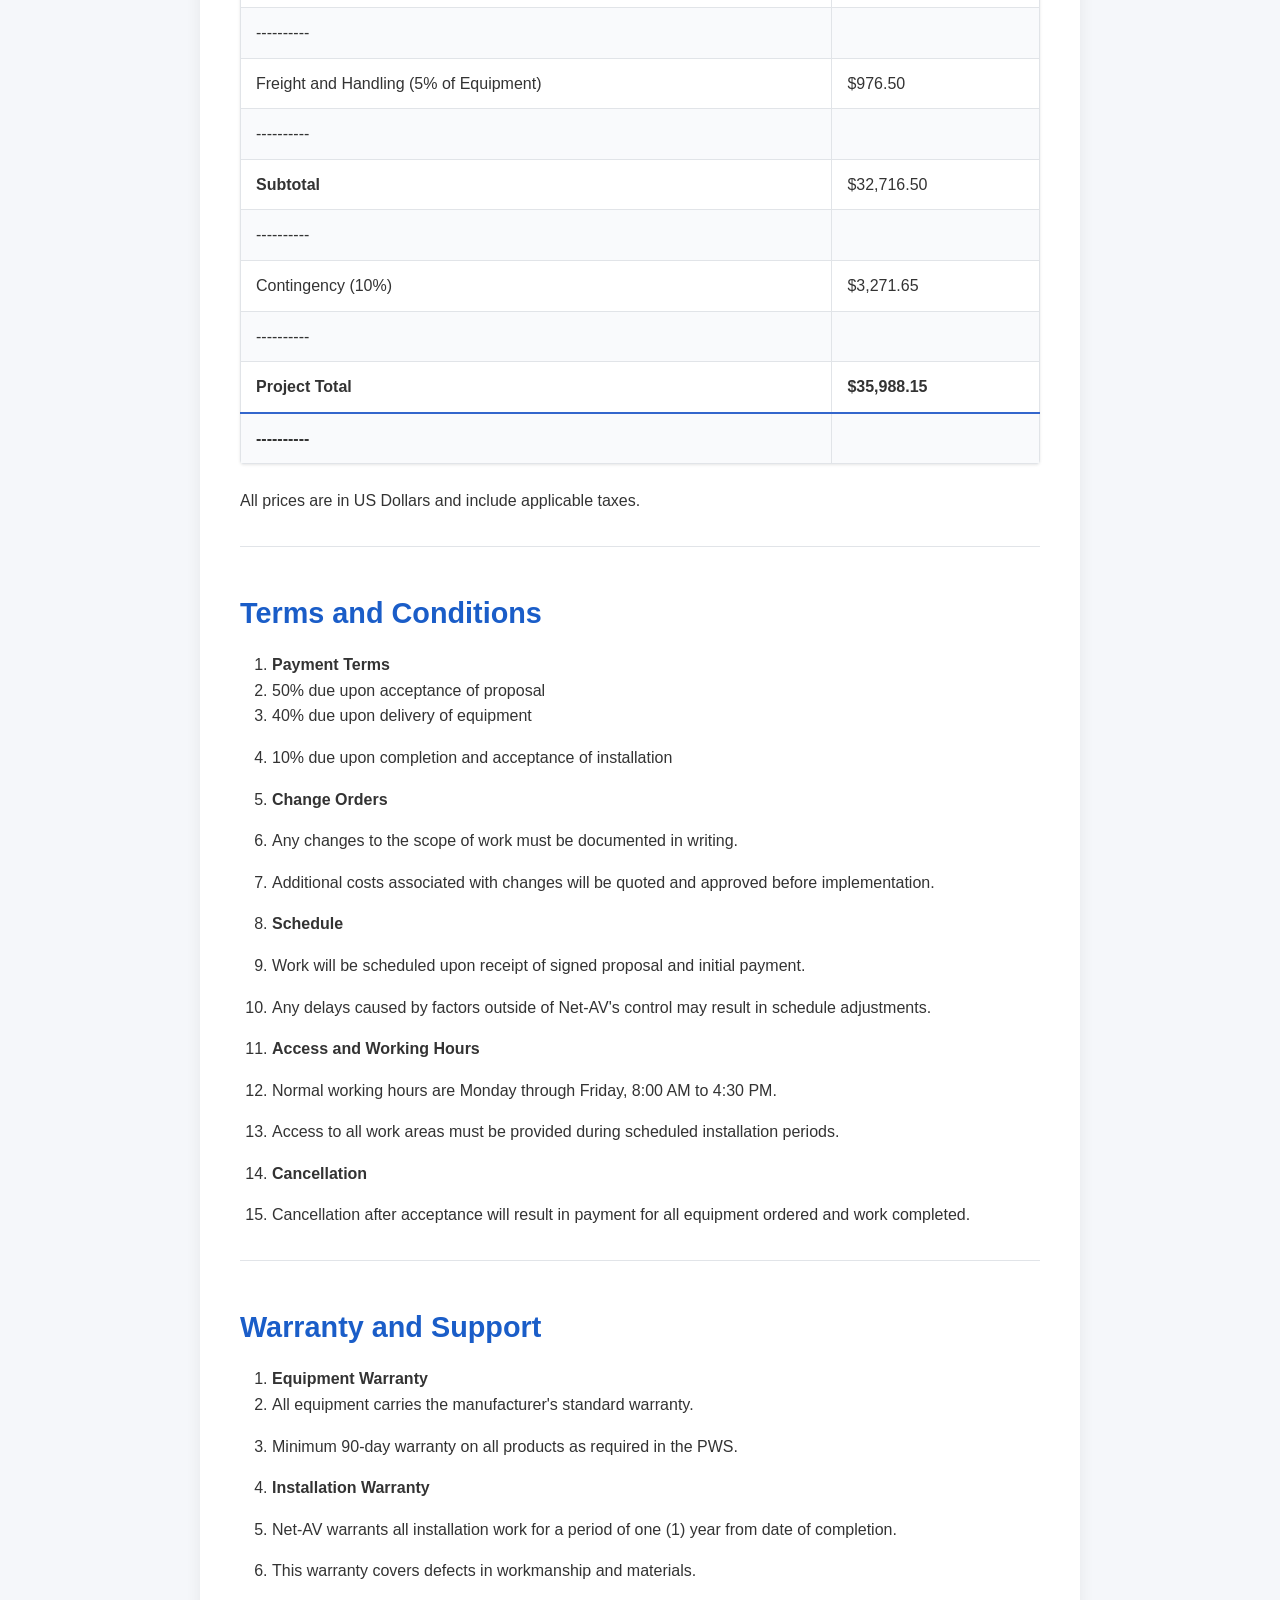
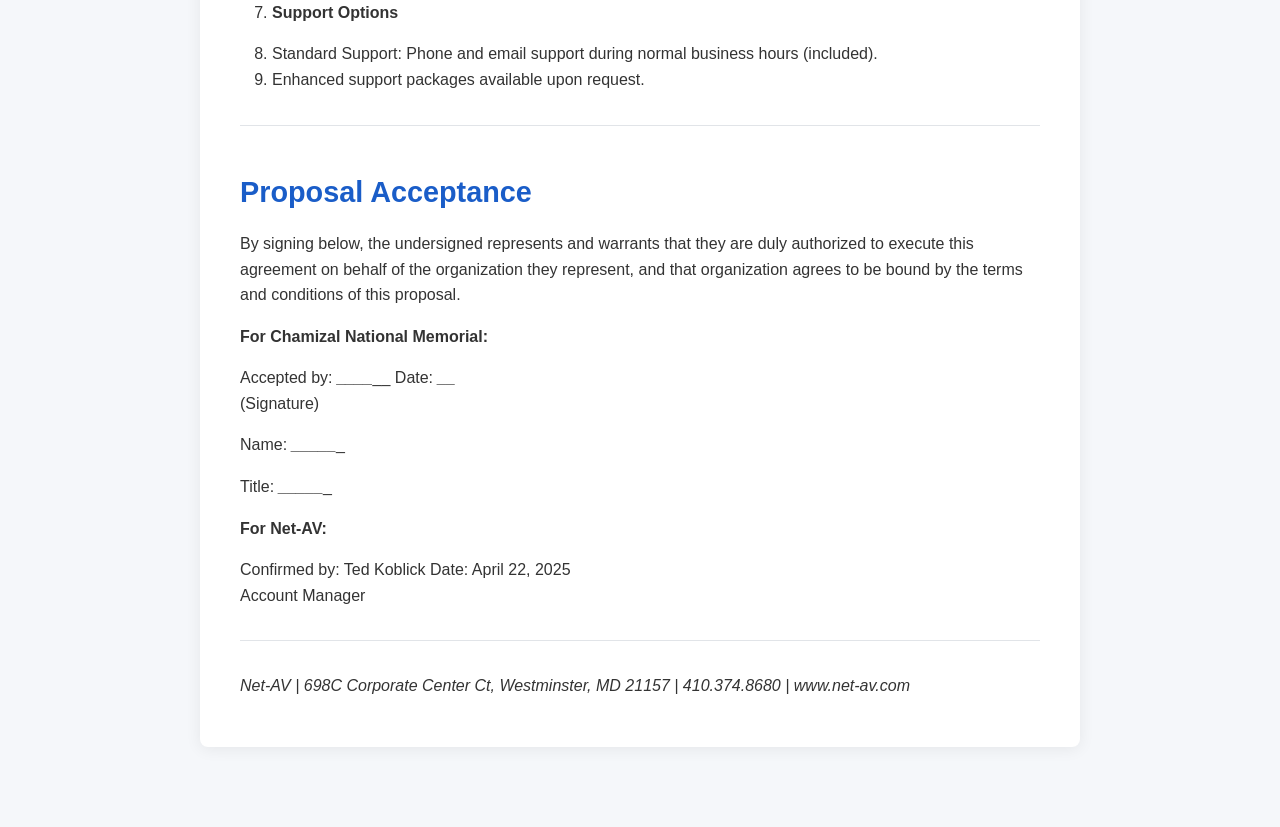
==== commit 569a6cbd: "Create HTML output file for Chamizal AV proposal with layout and styling" ====
--- a/output/chamizal-av-proposal_Output.html
+++ b/output/chamizal-av-proposal_Output.html
@@ -43,50 +43,91 @@
 <p>The project involves installing ethernet data drops and AV extenders in two facilities at Chamizal National Memorial - the Theater and Gallery. These installations will enable enhanced connectivity for presentations, performances, and digital displays.</p>
 <h3>Theater Installation</h3>
 <ol>
-<li>
-<p><strong>Network Extension</strong>
-To establish network connectivity throughout the Theater, begin by pulling an ethernet cable from the existing projector room located at the rear of the venue. Extend this network connection across the ceiling, routing it to three strategic locations: stage right, stage left, and behind the cyclorama. At each of these locations, install connection boxes adjacent to the existing gateways, ensuring that the network extensions are properly secured, clearly labeled, and thoroughly tested to guarantee optimal functionality and reliability.</p>
-</li>
-<li>
-<p><strong>AV Extension</strong>
-Install HDMI-compliant 4K60 AV encoders and decoders to transport high-resolution video over standard Gigabit Ethernet. Implement an AV-over-IP system that supports 4K60 4:4:4 video specifications, ensuring seamless integration with existing systems. Test all AV extensions for signal quality and performance to guarantee optimal functionality.</p>
-</li>
+<li><strong>Network Extension</strong></li>
+<li>Pull ethernet cable from the existing projector room at the rear of the Theater.</li>
+<li>Extend network connectivity across the ceiling to three strategic locations:<ul>
+<li>Stage right</li>
+<li>Stage left</li>
+<li>Behind the cyclorama</li>
+</ul>
+</li>
+<li>Install three connection boxes adjacent to existing gateways at these locations.</li>
+<li>
+<p>Ensure all network extensions are properly secured, labeled, and tested.</p>
+</li>
+<li>
+<p><strong>AV Extension</strong></p>
+</li>
+<li>Install HDMI-compliant 4K60 AV encoders and decoders to transport high-resolution video over standard Gigabit Ethernet.</li>
+<li>Implement AV-over-IP system to support 4K60 4:4:4 video specifications.</li>
+<li>Ensure seamless integration with existing systems.</li>
+<li>Test all AV extensions for signal quality and performance.</li>
 </ol>
 <h3>Gallery Installation</h3>
 <ol>
-<li>
-<p><strong>Network Extension</strong>
-To improve the functionality of the Gallery, the existing internet connectivity from the interpretation office should be extended to the Gallery space. This will involve installing appropriate network drops, allowing for the connection of computers and AV equipment. It is essential to ensure that all cabling is properly concealed, secured, and labeled to maintain a clean and professional appearance while facilitating easy identification and maintenance of the network infrastructure.</p>
-</li>
-<li>
-<p><strong>AV Extension</strong>
-To enhance the visual experience in the Gallery, compatible AV extenders should be installed to support the digital displays. It is crucial to ensure that the AV signals meet the 4K60 4:4:4 specifications, which will guarantee optimal display quality for viewers. After the installation process is complete, thorough testing of all installations must be conducted to verify signal quality and stability, ensuring a seamless and uninterrupted viewing experience for visitors to the Gallery.</p>
-</li>
+<li><strong>Network Extension</strong></li>
+<li>Extend existing internet connectivity from the interpretation office to the Gallery.</li>
+<li>Install appropriate network drops to allow for computers and AV equipment connections.</li>
+<li>
+<p>Ensure all cabling is properly concealed, secured, and labeled.</p>
+</li>
+<li>
+<p><strong>AV Extension</strong></p>
+</li>
+<li>Install compatible AV extenders to support digital displays in the Gallery.</li>
+<li>Ensure AV signals meet 4K60 4:4:4 specifications for optimal display quality.</li>
+<li>Test all installations for signal quality and stability.</li>
 </ol>
 <h3>General Requirements</h3>
 <ol>
-<li>
-<p><strong>Site Preparation</strong>
-Before commencing work, it is essential to conduct a thorough survey and document the existing conditions of the site. This initial step ensures that all parties involved have a clear understanding of the current state of the facility. Once the existing conditions have been assessed, the next task is to identify the most suitable cable routes that will minimize the visual impact of the installation. This process involves carefully considering the aesthetics of the space and determining the best pathways for the cables to follow, ensuring they blend seamlessly with the surroundings. To ensure a smooth and efficient installation process, it is crucial to coordinate closely with the facility staff regarding access requirements and scheduling. This collaboration allows for the proper planning and execution of the work, taking into account any specific needs or constraints of the facility. By following these steps, the cable installation can be completed effectively while maintaining the integrity and appearance of the space.</p>
-</li>
-<li>
-<p><strong>Installation Standards</strong>
-All installations will comply with industry standards, including NEC, BICSI, and AVIXA guidelines. Plenum-rated cables will be used in all areas as required by code to ensure safety and adherence to regulations. Proper cable management techniques will be implemented throughout the installation process to maintain a professional and organized appearance. All cables, connection points, and equipment will be labeled according to Memorial's standards, facilitating easy identification and maintenance.</p>
-</li>
-<li>
-<p><strong>Testing and Documentation</strong>
-To ensure the proper functioning and usability of the newly installed network and audiovisual infrastructure, several crucial steps must be taken. First, all network drops should be thoroughly tested for connectivity, bandwidth, and reliability to guarantee optimal performance and minimize potential issues. Similarly, all AV extensions must undergo rigorous testing to verify signal quality, latency, and compatibility with standard devices, ensuring seamless integration with existing equipment. Upon completion of the installation and testing phases, comprehensive documentation should be provided. This documentation should include as-built drawings that clearly illustrate all cable routes and connection points, facilitating future maintenance and troubleshooting. Additionally, a detailed equipment inventory, including model and serial numbers, should be compiled to aid in asset management and warranty purposes. Test results for all network and AV connections should also be included in the documentation, serving as a benchmark for performance and a reference for future comparisons. Finally, user guides should be created to instruct end-users on the proper operational use of the new connectivity points, promoting efficient and effective utilization of the upgraded infrastructure.</p>
-</li>
-<li>
-<p><strong>Clean Up and Restoration</strong>
-Upon completion of the project, it is essential to thoroughly clean and restore the work areas to their pre-project conditions. This involves removing all packaging materials and debris from the site on a daily basis, ensuring that the area remains tidy and uncluttered throughout the duration of the project. Additionally, all staging areas must be returned to their original state, leaving no trace of the project's presence. Finally, a comprehensive inspection should be conducted to guarantee that all work areas are spotless and ready for immediate use once the project has concluded.</p>
-</li>
+<li><strong>Site Preparation</strong></li>
+<li>Survey and document existing conditions before beginning work.</li>
+<li>Identify optimal cable routes to minimize visual impact.</li>
+<li>
+<p>Coordinate with facility staff on access requirements and scheduling.</p>
+</li>
+<li>
+<p><strong>Installation Standards</strong></p>
+</li>
+<li>All installations will comply with industry standards including NEC, BICSI, and AVIXA guidelines.</li>
+<li>Use plenum-rated cables in all areas as required by code.</li>
+<li>Implement proper cable management techniques for a professional installation.</li>
+<li>
+<p>Label all cables, connection points, and equipment according to Memorial's standards.</p>
+</li>
+<li>
+<p><strong>Testing and Documentation</strong></p>
+</li>
+<li>Test all network drops for connectivity, bandwidth, and reliability.</li>
+<li>Test all AV extensions for signal quality, latency, and compatibility with standard devices.</li>
+<li>
+<p>Provide comprehensive documentation including:</p>
+<ul>
+<li>As-built drawings showing all cable routes and connection points</li>
+<li>Equipment inventory with model and serial numbers</li>
+<li>Test results for all network and AV connections</li>
+<li>User guides for operational use of new connectivity points</li>
+</ul>
+</li>
+<li>
+<p><strong>Clean Up and Restoration</strong></p>
+</li>
+<li>Remove all packaging materials and debris from the site daily.</li>
+<li>Restore all staging areas to pre-project conditions.</li>
+<li>Ensure all work areas are clean and ready for immediate use upon project completion.</li>
 </ol>
 <h3>Exclusions and Assumptions</h3>
-<p>Work on the project will be carried out during normal business hours, which are defined as Monday through Friday, from 8:00 AM to 4:30 PM. The project is scheduled to be completed within the specified timeframe, starting on May 1, 2025, and concluding by August 31, 2025. Throughout the project, Memorial staff will ensure that access is provided to all necessary areas for the successful completion of the work. The existing network infrastructure is reported to be in good working condition, which will facilitate the installation process. It is assumed that no asbestos or other hazardous materials will be encountered during the installation phase. Additionally, the available electrical outlets are deemed adequate and sufficient to accommodate all the required equipment. Furthermore, no structural modifications are anticipated to be necessary for the purpose of cable routing.</p>
+<ul>
+<li>Work will be performed during normal business hours (Monday-Friday, 8:00 AM to 4:30 PM).</li>
+<li>Project will be completed between May 1, 2025, and August 31, 2025, as specified.</li>
+<li>Memorial staff will provide access to all required areas.</li>
+<li>Existing network infrastructure is in good working condition.</li>
+<li>No asbestos or hazardous materials will be encountered during installation.</li>
+<li>Electrical outlets are available and adequate for all required equipment.</li>
+<li>No structural modifications are required for cable routing.</li>
+</ul>
 <hr />
 <h2>Project Timeline</h2>
-<p>Here is the markdown table with proper formatting and alignment:</p>
 <table>
 <thead>
 <tr>
@@ -102,37 +143,66 @@
 <td>1 week</td>
 </tr>
 <tr>
+<td>----------</td>
+<td></td>
+<td></td>
+</tr>
+<tr>
 <td>2</td>
 <td>Procurement of Materials</td>
 <td>2-3 weeks</td>
 </tr>
 <tr>
+<td>----------</td>
+<td></td>
+<td></td>
+</tr>
+<tr>
 <td>3</td>
 <td>Theater Installation</td>
 <td>1 week</td>
 </tr>
 <tr>
+<td>----------</td>
+<td></td>
+<td></td>
+</tr>
+<tr>
 <td>4</td>
 <td>Gallery Installation</td>
 <td>3 days</td>
 </tr>
 <tr>
+<td>----------</td>
+<td></td>
+<td></td>
+</tr>
+<tr>
 <td>5</td>
 <td>Testing and Commissioning</td>
 <td>2 days</td>
 </tr>
 <tr>
+<td>----------</td>
+<td></td>
+<td></td>
+</tr>
+<tr>
 <td>6</td>
 <td>Final Documentation and Handover</td>
 <td>1 day</td>
 </tr>
+<tr>
+<td>----------</td>
+<td></td>
+<td></td>
+</tr>
 </tbody>
 </table>
 <p><strong>Estimated Total Duration:</strong> 5-6 weeks from notice to proceed</p>
 <hr />
 <h2>Equipment and Materials</h2>
 <h3>Bill of Materials</h3>
-<p>Here is the formatted markdown table with aligned columns and empty cells instead of cells with just dashes:</p>
 <table>
 <thead>
 <tr>
@@ -152,6 +222,13 @@
 <td></td>
 </tr>
 <tr>
+<td>----------</td>
+<td></td>
+<td></td>
+<td></td>
+<td></td>
+</tr>
+<tr>
 <td>CAT6-P-B500</td>
 <td>Cat6 Plenum-Rated Cable (500 ft box)</td>
 <td>3</td>
@@ -159,6 +236,13 @@
 <td>$975.00</td>
 </tr>
 <tr>
+<td>----------</td>
+<td></td>
+<td></td>
+<td></td>
+<td></td>
+</tr>
+<tr>
 <td>WP-2G-SS</td>
 <td>2-Gang Wall Plate, Stainless Steel</td>
 <td>4</td>
@@ -166,6 +250,13 @@
 <td>$74.00</td>
 </tr>
 <tr>
+<td>----------</td>
+<td></td>
+<td></td>
+<td></td>
+<td></td>
+</tr>
+<tr>
 <td>KEYSTONE-RJ45-C6</td>
 <td>Cat6 RJ45 Keystone Jack</td>
 <td>12</td>
@@ -173,6 +264,13 @@
 <td>$105.00</td>
 </tr>
 <tr>
+<td>----------</td>
+<td></td>
+<td></td>
+<td></td>
+<td></td>
+</tr>
+<tr>
 <td>PB-4X4-2D</td>
 <td>Pull Box, 4"x4"x2" Deep</td>
 <td>4</td>
@@ -180,7 +278,21 @@
 <td>$98.00</td>
 </tr>
 <tr>
+<td>----------</td>
+<td></td>
+<td></td>
+<td></td>
+<td></td>
+</tr>
+<tr>
 <td><strong>AV Equipment</strong></td>
+<td></td>
+<td></td>
+<td></td>
+<td></td>
+</tr>
+<tr>
+<td>----------</td>
 <td></td>
 <td></td>
 <td></td>
@@ -194,6 +306,13 @@
 <td>$8,600.00</td>
 </tr>
 <tr>
+<td>----------</td>
+<td></td>
+<td></td>
+<td></td>
+<td></td>
+</tr>
+<tr>
 <td>CRESTRON-DM-NVX-D30</td>
 <td>Crestron DM-NVX-D30 4K60 4:4:4 Network AV Decoder</td>
 <td>4</td>
@@ -201,6 +320,13 @@
 <td>$8,600.00</td>
 </tr>
 <tr>
+<td>----------</td>
+<td></td>
+<td></td>
+<td></td>
+<td></td>
+</tr>
+<tr>
 <td>HDMI-CBL-6FT-4K</td>
 <td>HDMI 2.0 Cable, 6ft, 4K Certified</td>
 <td>8</td>
@@ -208,6 +334,13 @@
 <td>$360.00</td>
 </tr>
 <tr>
+<td>----------</td>
+<td></td>
+<td></td>
+<td></td>
+<td></td>
+</tr>
+<tr>
 <td>PWR-ADPT-12V</td>
 <td>12V Power Adapter for NVX Devices</td>
 <td>8</td>
@@ -215,7 +348,21 @@
 <td>$280.00</td>
 </tr>
 <tr>
+<td>----------</td>
+<td></td>
+<td></td>
+<td></td>
+<td></td>
+</tr>
+<tr>
 <td><strong>Installation Materials</strong></td>
+<td></td>
+<td></td>
+<td></td>
+<td></td>
+</tr>
+<tr>
+<td>----------</td>
 <td></td>
 <td></td>
 <td></td>
@@ -229,6 +376,13 @@
 <td>$225.00</td>
 </tr>
 <tr>
+<td>----------</td>
+<td></td>
+<td></td>
+<td></td>
+<td></td>
+</tr>
+<tr>
 <td>CABLE-TIE-BLK</td>
 <td>Cable Ties, Black, 8" (100-pack)</td>
 <td>2</td>
@@ -236,6 +390,13 @@
 <td>$24.00</td>
 </tr>
 <tr>
+<td>----------</td>
+<td></td>
+<td></td>
+<td></td>
+<td></td>
+</tr>
+<tr>
 <td>LBL-WRAP-CAT6</td>
 <td>Cable Labels for Cat6 (Sheet of 50)</td>
 <td>2</td>
@@ -243,6 +404,13 @@
 <td>$37.00</td>
 </tr>
 <tr>
+<td>----------</td>
+<td></td>
+<td></td>
+<td></td>
+<td></td>
+</tr>
+<tr>
 <td>MISC-FASTENERS</td>
 <td>Assorted Mounting Hardware Kit</td>
 <td>1</td>
@@ -250,6 +418,13 @@
 <td>$75.00</td>
 </tr>
 <tr>
+<td>----------</td>
+<td></td>
+<td></td>
+<td></td>
+<td></td>
+</tr>
+<tr>
 <td>FLEX-CNDUIT-3/4-25</td>
 <td>3/4" Flexible Conduit, 25 ft</td>
 <td>2</td>
@@ -257,17 +432,30 @@
 <td>$77.00</td>
 </tr>
 <tr>
+<td>----------</td>
+<td></td>
+<td></td>
+<td></td>
+<td></td>
+</tr>
+<tr>
 <td><strong>Subtotal Equipment and Materials</strong></td>
 <td></td>
 <td></td>
 <td></td>
 <td><strong>$19,530.00</strong></td>
+</tr>
+<tr>
+<td>----------</td>
+<td></td>
+<td></td>
+<td></td>
+<td></td>
 </tr>
 </tbody>
 </table>
 <hr />
 <h2>Labor Breakdown</h2>
-<p>Here is the properly formatted markdown table:</p>
 <table>
 <thead>
 <tr>
@@ -287,6 +475,13 @@
 <td>$1,000.00</td>
 </tr>
 <tr>
+<td>----------</td>
+<td></td>
+<td></td>
+<td></td>
+<td></td>
+</tr>
+<tr>
 <td>Engineering and Design</td>
 <td>Systems Engineer</td>
 <td>8</td>
@@ -294,6 +489,13 @@
 <td>$1,280.00</td>
 </tr>
 <tr>
+<td>----------</td>
+<td></td>
+<td></td>
+<td></td>
+<td></td>
+</tr>
+<tr>
 <td>Network Cabling Installation</td>
 <td>Installation Technician</td>
 <td>32</td>
@@ -301,6 +503,13 @@
 <td>$3,520.00</td>
 </tr>
 <tr>
+<td>----------</td>
+<td></td>
+<td></td>
+<td></td>
+<td></td>
+</tr>
+<tr>
 <td>AV Equipment Installation</td>
 <td>Senior AV Technician</td>
 <td>16</td>
@@ -308,6 +517,13 @@
 <td>$2,080.00</td>
 </tr>
 <tr>
+<td>----------</td>
+<td></td>
+<td></td>
+<td></td>
+<td></td>
+</tr>
+<tr>
 <td>Programming and Configuration</td>
 <td>Programmer</td>
 <td>8</td>
@@ -315,6 +531,13 @@
 <td>$1,400.00</td>
 </tr>
 <tr>
+<td>----------</td>
+<td></td>
+<td></td>
+<td></td>
+<td></td>
+</tr>
+<tr>
 <td>Testing and Commissioning</td>
 <td>Senior AV Technician</td>
 <td>8</td>
@@ -322,6 +545,13 @@
 <td>$1,040.00</td>
 </tr>
 <tr>
+<td>----------</td>
+<td></td>
+<td></td>
+<td></td>
+<td></td>
+</tr>
+<tr>
 <td>Documentation and Training</td>
 <td>Systems Engineer</td>
 <td>4</td>
@@ -329,17 +559,30 @@
 <td>$640.00</td>
 </tr>
 <tr>
+<td>----------</td>
+<td></td>
+<td></td>
+<td></td>
+<td></td>
+</tr>
+<tr>
 <td><strong>Subtotal Labor</strong></td>
 <td></td>
 <td></td>
 <td></td>
 <td><strong>$10,960.00</strong></td>
+</tr>
+<tr>
+<td>----------</td>
+<td></td>
+<td></td>
+<td></td>
+<td></td>
 </tr>
 </tbody>
 </table>
 <hr />
 <h2>Project Cost Summary</h2>
-<p>Here is the formatted markdown table with aligned columns and fixed formatting issues:</p>
 <table>
 <thead>
 <tr>
@@ -353,28 +596,56 @@
 <td>$19,530.00</td>
 </tr>
 <tr>
+<td>----------</td>
+<td></td>
+</tr>
+<tr>
 <td>Labor</td>
 <td>$10,960.00</td>
 </tr>
 <tr>
+<td>----------</td>
+<td></td>
+</tr>
+<tr>
 <td>Travel and Incidentals</td>
 <td>$1,250.00</td>
 </tr>
 <tr>
+<td>----------</td>
+<td></td>
+</tr>
+<tr>
 <td>Freight and Handling (5% of Equipment)</td>
 <td>$976.50</td>
 </tr>
 <tr>
+<td>----------</td>
+<td></td>
+</tr>
+<tr>
 <td><strong>Subtotal</strong></td>
 <td>$32,716.50</td>
 </tr>
 <tr>
+<td>----------</td>
+<td></td>
+</tr>
+<tr>
 <td>Contingency (10%)</td>
 <td>$3,271.65</td>
 </tr>
 <tr>
+<td>----------</td>
+<td></td>
+</tr>
+<tr>
 <td><strong>Project Total</strong></td>
 <td><strong>$35,988.15</strong></td>
+</tr>
+<tr>
+<td>----------</td>
+<td></td>
 </tr>
 </tbody>
 </table>
@@ -382,42 +653,58 @@
 <hr />
 <h2>Terms and Conditions</h2>
 <ol>
-<li>
-<p><strong>Payment Terms</strong>
-Per our agreed-upon payment terms, 50% of the total project cost will be due upon your acceptance of our proposal. Once the equipment has been delivered to your site, an additional 40% of the project cost will be invoiced. The remaining 10% balance will be due after the installation has been completed to your satisfaction and you have provided final acceptance.</p>
-</li>
-<li>
-<p><strong>Change Orders</strong>
-Any changes to the scope of work must be documented in writing to ensure clarity and agreement between all parties involved. In the event that these changes result in additional costs, a quote will be provided and must be approved before the changes are implemented.</p>
-</li>
-<li>
-<p><strong>Schedule</strong>
-Upon receiving the signed proposal and initial payment, work will be scheduled to commence. However, it is important to note that any delays caused by factors outside of Net-AV's control may result in necessary adjustments to the project schedule.</p>
-</li>
-<li>
-<p><strong>Access and Working Hours</strong>
-Normal working hours are Monday through Friday, from 8:00 AM to 4:30 PM. During the scheduled installation periods, access to all work areas must be provided to ensure smooth and timely completion of the project.</p>
-</li>
-<li>
-<p><strong>Cancellation</strong>
-Cancellation after acceptance will result in payment for all equipment ordered and work completed. This means that if you choose to cancel the project or service after you have already provided your acceptance, you will be responsible for making payment to cover the costs of any equipment that has been ordered specifically for your project, as well as compensation for the work that has already been carried out up until the point of cancellation.</p>
-</li>
+<li><strong>Payment Terms</strong></li>
+<li>50% due upon acceptance of proposal</li>
+<li>40% due upon delivery of equipment</li>
+<li>
+<p>10% due upon completion and acceptance of installation</p>
+</li>
+<li>
+<p><strong>Change Orders</strong></p>
+</li>
+<li>Any changes to the scope of work must be documented in writing.</li>
+<li>
+<p>Additional costs associated with changes will be quoted and approved before implementation.</p>
+</li>
+<li>
+<p><strong>Schedule</strong></p>
+</li>
+<li>Work will be scheduled upon receipt of signed proposal and initial payment.</li>
+<li>
+<p>Any delays caused by factors outside of Net-AV's control may result in schedule adjustments.</p>
+</li>
+<li>
+<p><strong>Access and Working Hours</strong></p>
+</li>
+<li>Normal working hours are Monday through Friday, 8:00 AM to 4:30 PM.</li>
+<li>
+<p>Access to all work areas must be provided during scheduled installation periods.</p>
+</li>
+<li>
+<p><strong>Cancellation</strong></p>
+</li>
+<li>Cancellation after acceptance will result in payment for all equipment ordered and work completed.</li>
 </ol>
 <hr />
 <h2>Warranty and Support</h2>
 <ol>
-<li>
-<p><strong>Equipment Warranty</strong>
-All equipment is covered by the manufacturer's standard warranty, ensuring that each product is protected against defects and malfunctions. In addition to the manufacturer's warranty, a minimum 90-day warranty is provided on all products as required in the Performance Work Statement (PWS). This comprehensive warranty coverage guarantees that the equipment will function as intended and that any issues that may arise will be addressed promptly, providing peace of mind and ensuring the longevity of the products.</p>
-</li>
-<li>
-<p><strong>Installation Warranty</strong>
-Net-AV provides a comprehensive warranty for all installation work, valid for a period of one (1) year from the date of completion. This warranty offers coverage for any defects in workmanship and materials, ensuring that customers can have confidence in the quality of the installation services provided by Net-AV.</p>
-</li>
-<li>
-<p><strong>Support Options</strong>
-For our valued customers, we provide standard support, which includes both phone and email assistance during normal business hours, ensuring that you have access to the help you need when you need it. In addition, we understand that some customers may require a higher level of support, and as such, we offer enhanced support packages that can be tailored to your specific needs upon request.</p>
-</li>
+<li><strong>Equipment Warranty</strong></li>
+<li>All equipment carries the manufacturer's standard warranty.</li>
+<li>
+<p>Minimum 90-day warranty on all products as required in the PWS.</p>
+</li>
+<li>
+<p><strong>Installation Warranty</strong></p>
+</li>
+<li>Net-AV warrants all installation work for a period of one (1) year from date of completion.</li>
+<li>
+<p>This warranty covers defects in workmanship and materials.</p>
+</li>
+<li>
+<p><strong>Support Options</strong></p>
+</li>
+<li>Standard Support: Phone and email support during normal business hours (included).</li>
+<li>Enhanced support packages available upon request.</li>
 </ol>
 <hr />
 <h2>Proposal Acceptance</h2>
